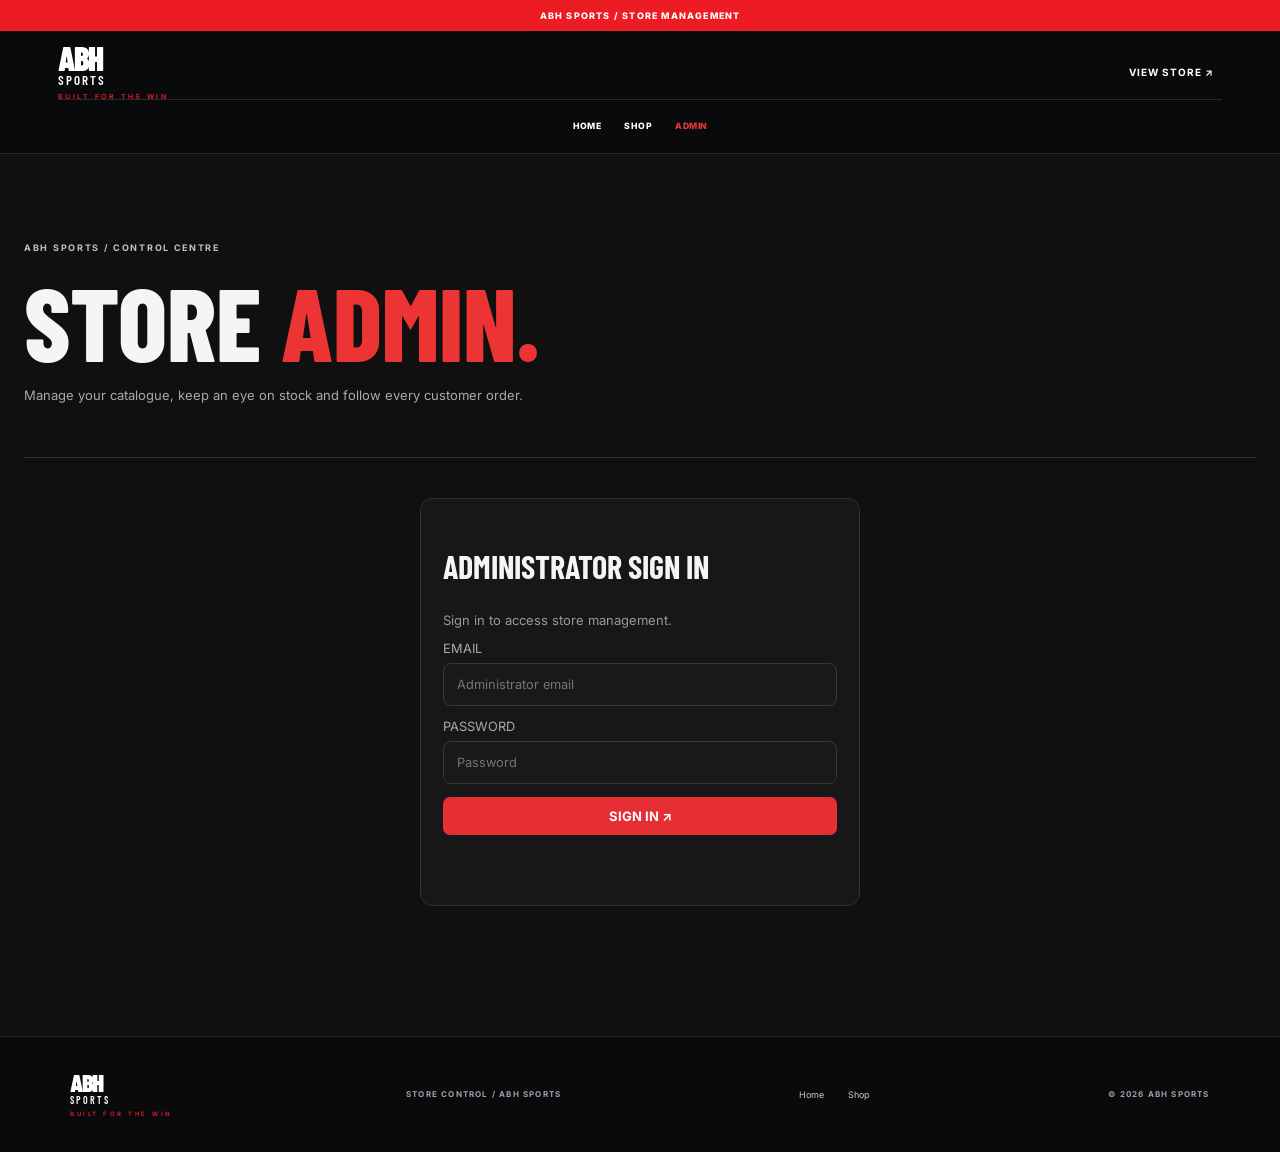
==== public/admin.html @ 56cd86d8 "Add dedicated admin dashboard and management page" ====
<!doctype html>
<html lang="en"><head><meta charset="utf-8"><meta name="viewport" content="width=device-width,initial-scale=1"><title>Store Admin — ABH SPORTS</title><link rel="preconnect" href="https://fonts.googleapis.com"><link href="https://fonts.googleapis.com/css2?family=Barlow+Condensed:wght@500;600;700;800;900&family=Inter:wght@400;500;600;700&display=swap" rel="stylesheet"><link rel="stylesheet" href="styles.css"><link rel="stylesheet" href="portal.css"></head><body class="portal-page"><div class="announcement">ABH SPORTS / STORE MANAGEMENT</div><header class="site-header"><a class="brand" href="/">ABH<span>SPORTS</span><small>BUILT FOR THE WIN</small></a><nav class="main-navigation"><a class="nav-link" href="/">HOME</a><a class="nav-link" href="/shop.html">SHOP</a><a class="nav-link active" href="/admin.html">ADMIN</a></nav><div class="header-actions"><a class="text-button" href="/shop.html">VIEW STORE ↗</a><button class="text-button" id="signOut" hidden>SIGN OUT</button></div></header><main class="portal-main"><section class="portal-intro"><p class="eyebrow">ABH SPORTS / CONTROL CENTRE</p><h1>STORE <em>ADMIN.</em></h1><p>Manage your catalogue, keep an eye on stock and follow every customer order.</p></section><section id="loginPanel" class="portal-card admin-login"><h2>ADMINISTRATOR SIGN IN</h2><p>Sign in to access store management.</p><form id="loginForm" class="admin-form"><label class="wide">EMAIL<input name="email" type="email" required autocomplete="username" placeholder="Administrator email"></label><label class="wide">PASSWORD<input name="password" type="password" required autocomplete="current-password" placeholder="Password"></label><button class="admin-action wide" type="submit">SIGN IN ↗</button></form><p id="loginMessage" class="admin-message" role="status"></p></section><section id="adminApp" hidden><div class="admin-heading"><div><p class="eyebrow">OVERVIEW / LIVE STORE DATA</p><h2>YOUR STORE AT A GLANCE</h2></div><span id="adminStatus" class="portal-footnote">Connected</span></div><div id="stats" class="admin-stats"></div><nav class="admin-tabs" aria-label="Admin sections"><button class="active" data-view="overview">OVERVIEW</button><button data-view="products">PRODUCT MANAGEMENT</button><button data-view="orders">ORDER HISTORY</button></nav><section id="overviewView" class="portal-card"><h2>STORE OVERVIEW</h2><p class="portal-footnote">Use the sections above to update products and process customer orders.</p><div class="admin-heading"><a class="portal-link" href="/shop.html">Open customer shop ↗</a><span id="overviewUpdated" class="portal-footnote"></span></div><div id="recentOrders"></div></section><section id="productsView" hidden><div class="portal-card"><div class="admin-heading"><div><p class="eyebrow">CATALOGUE / INVENTORY</p><h2>ADD A PRODUCT</h2></div></div><form id="productForm" class="admin-form"><label>PRODUCT NAME<input name="name" required></label><label>CATEGORY<select name="category"><option>Bats</option><option>Batting Gloves</option><option>Batting Pads</option><option>Guard</option><option>Wicketkeeping</option><option>Helmets</option><option>Caps</option><option>Kit Bag</option><option>Shoes</option></select></label><label>PRICE (PKR)<input name="price" type="number" min="0" step="1" required></label><label>STOCK QUANTITY<input name="stock" type="number" min="0" step="1" required></label><label>SUBCATEGORY<input name="subcategory" placeholder="Optional"></label><label>IMAGE URL<input name="image" type="url" placeholder="https://... (optional)"></label><label class="wide">DESCRIPTION<textarea name="description" rows="3"></textarea></label><label>COLOURS<input name="colours" placeholder="Black, White, Red"></label><label>SIZES / VARIATIONS<input name="sizes" placeholder="S, M, L, XL"></label><label class="wide"><span><input name="featured" type="checkbox"> Feature this product</span></label><button class="admin-action wide" type="submit">ADD PRODUCT +</button></form><p id="productMessage" class="admin-message" role="status"></p></div><div class="admin-heading"><div><p class="eyebrow">ALL ITEMS</p><h2>PRODUCT CATALOGUE</h2></div><input id="productSearch" type="search" placeholder="Search products..." aria-label="Search products"></div><div class="portal-card admin-table-wrap"><table class="admin-table"><thead><tr><th>PRODUCT</th><th>PRICE</th><th>STOCK</th><th>ACTION</th></tr></thead><tbody id="productRows"></tbody></table></div></section><section id="ordersView" hidden><div class="admin-heading"><div><p class="eyebrow">CUSTOMER ACTIVITY</p><h2>ORDER HISTORY</h2></div><input id="orderSearch" type="search" placeholder="Search order or customer..." aria-label="Search orders"></div><div class="portal-card admin-table-wrap"><table class="admin-table"><thead><tr><th>ORDER / DATE</th><th>CUSTOMER / ITEMS</th><th>TOTAL</th><th>STATUS</th><th>UPDATE</th></tr></thead><tbody id="orderRows"></tbody></table></div><p id="orderMessage" class="admin-message" role="status"></p></section><p id="globalMessage" class="admin-message" role="status"></p></section></main><footer><a class="brand footer-brand" href="/">ABH<span>SPORTS</span><small>BUILT FOR THE WIN</small></a><p>STORE CONTROL / ABH SPORTS</p><div class="footer-links"><a href="/">Home</a><a href="/shop.html">Shop</a></div><span>© 2026 ABH SPORTS</span></footer><script src="admin.js"></script></body></html>
---- public/styles.css ----
:root{--ink:#11130f;--paper:#f7f8f3;--lime:#d8f36a;--muted:#777b70;--line:#e1e4da;--white:#fff;--red:#b74435;--display:'Barlow Condensed',sans-serif;--body:'Inter',sans-serif}*{box-sizing:border-box}html{scroll-behavior:smooth}body{margin:0;background:var(--paper);color:var(--ink);font-family:var(--body);font-size:13px}button,input,select{font:inherit}button,a{-webkit-tap-highlight-color:transparent}button{cursor:pointer}a{color:inherit;text-decoration:none}.announcement{height:31px;display:flex;justify-content:center;align-items:center;gap:5px;background:var(--lime);font-size:9px;font-weight:700;letter-spacing:1.2px}.announcement strong{font-weight:900}.site-header{height:85px;padding:0 5.5%;display:flex;align-items:center;justify-content:space-between;border-bottom:1px solid var(--line);background:var(--paper)}.brand{font-family:var(--display);font-weight:900;font-size:33px;letter-spacing:-1.6px;line-height:.8;display:flex;flex-direction:column}.brand span{font-weight:600;letter-spacing:2px;font-size:13px;margin-top:4px}.brand small{font-family:var(--body);font-size:7px;font-weight:600;letter-spacing:2.5px;margin-top:8px}.site-header nav{display:flex;gap:34px;margin-left:8%;font-size:10px;letter-spacing:1.1px;font-weight:700}.site-header nav a:hover,.text-button:hover{opacity:.55}.header-actions{display:flex;align-items:center;gap:22px}.text-button{border:0;background:none;font-size:10px;font-weight:700;letter-spacing:1px;padding:8px}.cart-button{background:var(--ink);color:white;border:0;padding:12px 15px;font-size:10px;font-weight:700;letter-spacing:1px}.cart-button span{color:var(--lime);margin-left:9px}.menu-button{display:none;border:0;background:none;font-size:20px}.hero{display:grid;grid-template-columns:1.03fr .97fr;min-height:555px;padding:0 5.5%;border-bottom:1px solid var(--line)}.hero-copy{padding:75px 4vw 26px 0;display:flex;align-items:flex-start;flex-direction:column}.eyebrow{font-size:9px;font-weight:700;letter-spacing:1.7px;margin:0 0 20px;color:#555a4e}.live-dot{display:inline-block;width:7px;height:7px;border-radius:50%;background:#8caf21;margin-right:7px}.hero h1,.section-heading h2,.manifesto h2{font-family:var(--display);font-size:clamp(68px,8vw,122px);font-weight:900;line-height:.78;letter-spacing:-2px;margin:0;text-transform:uppercase}.hero h1 em,.section-heading h2 em,.manifesto h2 em{font-style:normal;color:#7f9c31}.hero-text{max-width:350px;line-height:1.9;color:#666b60;margin:28px 0 25px;font-size:12px}.primary-button{border:0;background:var(--ink);color:white;min-height:48px;padding:0 19px;display:inline-flex;align-items:center;justify-content:space-between;gap:25px;font-size:10px;letter-spacing:1px;font-weight:700;transition:background .2s,color .2s}.primary-button span{font-size:17px;color:var(--lime)}.primary-button:hover{background:var(--lime);color:var(--ink)}.primary-button:hover span{color:var(--ink)}.hero-foot{display:flex;justify-content:space-between;width:100%;margin-top:auto;padding-top:30px;font-size:8px;font-weight:700;letter-spacing:1.4px;color:#777b70}.hero-art{position:relative;overflow:hidden;background:#e8eddb;min-height:490px;margin:25px 0 25px 4%;display:flex;align-items:center;justify-content:center;background-image:linear-gradient(135deg,transparent 49.7%,rgba(40,50,30,.06) 50%,transparent 50.3%),linear-gradient(45deg,transparent 49.7%,rgba(40,50,30,.04) 50%,transparent 50.3%);background-size:50px 50px}.sun{position:absolute;width:310px;height:310px;border-radius:50%;background:var(--lime);right:7%;top:8%;opacity:.8}.bat-shape{position:absolute;z-index:2;width:104px;height:370px;left:39%;top:13%;border-radius:44% 44% 14% 14% / 14% 14% 8% 8%;background:linear-gradient(90deg,#a66b3e,#dca66c 32%,#edc18d 52%,#a56b3b);transform:rotate(22deg);box-shadow:15px 20px 30px #39402a22;border:5px solid #c58b53}.bat-shape:before{content:'';position:absolute;top:-74px;left:32px;width:34px;height:100px;background:repeating-linear-gradient(0deg,#222 0 5px,#555 5px 7px);border-radius:8px}.bat-grip{position:absolute;inset:10px;border:1px solid #80532f66;border-radius:50%}.ball-shape{position:absolute;z-index:3;width:108px;height:108px;border-radius:50%;right:14%;bottom:18%;background:radial-gradient(circle at 32% 27%,#e66d5e,#b62f26 70%);box-shadow:12px 17px 23px #2222}.ball-shape span{position:absolute;width:125px;height:35px;border-top:3px dashed #f3c4b5;transform:rotate(-44deg);left:-8px;top:38px;border-radius:50%}.art-tag{position:absolute;left:8%;top:9%;font-family:var(--display);font-size:35px;font-weight:900;line-height:.8;z-index:4}.art-tag span{font:9px var(--body);letter-spacing:1px}.art-bottom{position:absolute;bottom:20px;left:23px;font-size:8px;font-weight:700;letter-spacing:2px}.ticker{overflow:hidden;background:var(--ink);color:white;padding:14px 0;white-space:nowrap;font-family:var(--display);font-size:19px;font-weight:800;letter-spacing:1.5px}.ticker div{display:flex;justify-content:space-around;gap:45px}.ticker b{color:var(--lime)}.shop-section{padding:88px 5.5% 100px}.section-heading{display:flex;align-items:flex-end;justify-content:space-between;margin-bottom:43px}.section-heading h2,.manifesto h2{font-size:clamp(48px,6vw,78px);line-height:.85}.section-heading .eyebrow{margin-bottom:15px}.section-note{color:var(--muted);font-size:11px;line-height:1.8;margin:0 0 3px}.shop-tools{border-top:1px solid var(--line);border-bottom:1px solid var(--line);padding:20px 0 18px}.category-tabs{display:flex;flex-wrap:wrap;gap:7px;margin-bottom:18px}.category-tabs button{border:1px solid #daddd2;background:transparent;padding:11px 14px;font-family:var(--display);font-weight:800;font-size:15px;letter-spacing:.4px;transition:all .2s}.category-tabs button:hover{border-color:var(--ink)}.category-tabs button.active{background:var(--ink);border-color:var(--ink);color:var(--lime)}.filters{display:flex;justify-content:space-between;gap:20px;align-items:center}.search-box{height:39px;border:1px solid var(--line);background:#fffefa;display:flex;align-items:center;padding:0 12px;gap:8px;flex:1;max-width:350px}.search-box span{font-size:22px}.search-box input{border:0;outline:0;background:none;width:100%;font-size:11px}.filter-label{font-size:9px;letter-spacing:1px;font-weight:700;display:flex;align-items:center;gap:10px}.filter-label select{border:1px solid var(--line);padding:10px;background:white;font-size:10px;letter-spacing:0}.price-filter{margin-top:18px;display:flex;align-items:center;gap:22px;max-width:470px}.price-filter label{font-size:9px;letter-spacing:1px;font-weight:700;white-space:nowrap}.price-filter label strong{margin-left:8px;color:#617a1f}.price-filter input{width:100%;accent-color:#829f32}.result-line{display:flex;justify-content:space-between;margin:22px 0 17px;font-size:9px;letter-spacing:1.1px;color:var(--muted);font-weight:600}.product-grid{display:grid;grid-template-columns:repeat(4,minmax(0,1fr));gap:30px 14px}.product-card{min-width:0;animation:fadeIn .32s ease both}.product-visual{height:245px;position:relative;background:#e9ebdf;overflow:hidden;display:flex;align-items:center;justify-content:center}.product-visual:after{content:'';position:absolute;inset:0;background:linear-gradient(140deg,transparent 50%,#fff4 50.3%,transparent 51%);pointer-events:none}.product-symbol{font-size:80px;filter:drop-shadow(8px 12px 5px #2222);z-index:1;transition:transform .3s}.product-card:hover .product-symbol{transform:scale(1.1) rotate(-5deg)}.product-index{position:absolute;top:13px;left:13px;font-size:8px;letter-spacing:1px;font-weight:700;z-index:2}.stock-pill{position:absolute;top:11px;right:11px;background:#fffefa;padding:6px 7px;font-size:8px;font-weight:700;z-index:2}.stock-pill.low{color:var(--red)}.product-info{padding:14px 1px 0}.product-meta{display:flex;justify-content:space-between;gap:6px;color:var(--muted);font-size:8px;font-weight:700;letter-spacing:1px;text-transform:uppercase}.product-info h3{font-size:12px;line-height:1.45;margin:9px 0 7px;font-weight:600;min-height:35px}.product-bottom{display:flex;justify-content:space-between;align-items:center}.product-price{font-size:12px;font-weight:700}.add-button{width:32px;height:32px;background:var(--ink);color:var(--lime);border:0;font-size:20px;transition:background .2s}.add-button:hover{background:#637c25}.add-button:disabled{background:#c7c9c0;color:#777;cursor:not-allowed}.empty-state{grid-column:1/-1;padding:70px 10px;text-align:center;color:var(--muted)}.manifesto{background:var(--lime);padding:75px 8%;display:grid;grid-template-columns:.6fr 2fr;gap:50px;align-items:center}.manifesto-mark{font-family:var(--display);font-size:clamp(60px,9vw,120px);font-weight:900;line-height:.7;letter-spacing:-5px}.manifesto-mark span{font-size:48px;letter-spacing:0}.manifesto h2{font-size:clamp(45px,6vw,74px)}.manifesto h2 em{color:#5d7121}.manifesto p:not(.eyebrow){max-width:540px;line-height:1.9;font-size:12px;margin-bottom:0;color:#3e472b}footer{padding:35px 5.5%;display:flex;align-items:center;justify-content:space-between;gap:20px}footer p,footer>span{font-size:8px;letter-spacing:1.2px;font-weight:700;color:var(--muted)}.footer-brand{font-size:25px}.footer-brand span{font-size:10px}.footer-brand small{font-size:6px}.overlay,.modal-backdrop{position:fixed;inset:0;background:#11130f80;z-index:20;opacity:0;visibility:hidden;transition:opacity .25s,visibility .25s}.overlay.open,.modal-backdrop.open{opacity:1;visibility:visible}.drawer{position:fixed;z-index:21;right:0;top:0;height:100%;width:min(460px,100%);background:var(--paper);padding:28px;display:flex;flex-direction:column;transform:translateX(105%);transition:transform .3s ease}.drawer.open{transform:translateX(0)}.drawer-head,.modal-head{display:flex;align-items:flex-start;justify-content:space-between;border-bottom:1px solid var(--line);padding-bottom:20px}.drawer-head .eyebrow,.modal-head .eyebrow{margin-bottom:8px}.drawer h2,.modal h2{font-family:var(--display);font-size:34px;line-height:1;margin:0;font-weight:900}.drawer h2 span{font-size:15px;color:var(--muted)}.close-button{background:none;border:0;font-size:29px;line-height:1;padding:0 4px}.cart-items{flex:1;overflow:auto}.cart-row{display:grid;grid-template-columns:62px 1fr auto;gap:12px;padding:17px 0;border-bottom:1px solid var(--line);align-items:center}.cart-icon{height:62px;background:#e8eddb;display:grid;place-items:center;font-size:30px}.cart-row h3{font-size:11px;margin:0 0 6px}.cart-row p{font-size:10px;color:var(--muted);margin:0}.qty-controls{display:flex;align-items:center;gap:10px;margin-top:9px}.qty-controls button{border:1px solid var(--line);background:white;width:22px;height:22px}.cart-row .remove{border:0;background:none;color:var(--muted);font-size:10px;text-decoration:underline}.cart-footer{border-top:1px solid var(--line);padding-top:18px}.subtotal,.checkout-total{display:flex;justify-content:space-between;align-items:center;font-size:10px;font-weight:700;letter-spacing:1px}.subtotal strong,.checkout-total strong{font-size:17px;letter-spacing:0}.cart-footer p{font-size:10px;color:var(--muted);line-height:1.7}.full{width:100%;margin-top:13px}.modal-backdrop{z-index:30;display:flex;align-items:center;justify-content:center;padding:20px;overflow:auto}.modal{width:min(600px,100%);max-height:calc(100vh - 40px);overflow:auto;background:var(--paper);padding:28px}.checkout-modal{width:min(640px,100%)}.modal-head{margin-bottom:22px}.form-grid{display:grid;grid-template-columns:1fr 1fr;gap:15px}.modal form>label,.form-grid label{display:flex;flex-direction:column;gap:7px;font-size:9px;letter-spacing:1px;font-weight:700}.form-grid .wide{grid-column:1/-1}.modal input:not([type=checkbox]):not([type=radio]),.modal select{width:100%;min-width:0;border:1px solid var(--line);background:#fffefa;padding:12px;font-size:11px;outline-color:#8ba63e;letter-spacing:0}.check-label{display:flex;align-items:center;gap:8px;margin:18px 0;font-size:10px!important;letter-spacing:0!important;font-weight:400!important}.check-label input{accent-color:var(--ink)}.payment-title{font-size:9px;font-weight:700;letter-spacing:1px;border-top:1px solid var(--line);padding-top:18px;margin-bottom:12px}.payment-option{display:flex!important;flex-direction:row!important;align-items:center;gap:11px;border:1px solid var(--line);padding:12px;margin-bottom:8px;letter-spacing:0!important}.payment-option input{accent-color:var(--ink)}.payment-option span{display:flex;flex-direction:column;gap:4px}.payment-option strong{font-size:11px}.payment-option small{font-size:9px;color:var(--muted);font-weight:400}.checkout-total{border-top:1px solid var(--line);padding-top:17px;margin-top:18px}.form-message{font-size:11px;line-height:1.6;color:#5e7821}.form-message.error{color:var(--red)}.muted-copy{color:var(--muted);font-size:11px;line-height:1.7;margin-bottom:20px}.admin-modal{width:min(900px,100%)}#adminLoginForm{max-width:430px;display:grid;gap:15px}.admin-topline{display:flex;justify-content:space-between;align-items:center;font-size:9px;letter-spacing:1px;font-weight:700;margin:8px 0 16px}.stats-grid{display:grid;grid-template-columns:repeat(4,1fr);gap:10px;margin-bottom:22px}.stat-card{padding:16px;background:#e9eddf}.stat-card span{display:block;font-size:8px;letter-spacing:1px;color:var(--muted);margin-bottom:8px}.stat-card strong{font-family:var(--display);font-size:29px}.admin-tabs{display:flex;gap:5px;border-bottom:1px solid var(--line);margin-bottom:15px}.admin-tabs button{padding:12px 14px;border:0;background:none;font-size:9px;font-weight:700;letter-spacing:.7px}.admin-tabs button.active{background:var(--ink);color:var(--lime)}.add-product-form{display:grid;grid-template-columns:2fr 1fr 1fr 1fr auto;gap:7px;margin-bottom:16px}.add-product-form .primary-button{min-height:38px;padding:0 12px}.table-wrap{overflow:auto;max-height:350px}table{width:100%;border-collapse:collapse;font-size:10px;text-align:left}th{font-size:8px;color:var(--muted);letter-spacing:1px}td,th{padding:12px 9px;border-bottom:1px solid var(--line);white-space:nowrap}td input{max-width:90px!important;padding:7px!important}td button{border:1px solid var(--line);background:white;padding:7px;font-size:9px}td button:hover{background:var(--lime)}td select{padding:7px!important}.toast{position:fixed;bottom:20px;left:50%;transform:translate(-50%,20px);background:var(--ink);color:white;padding:13px 18px;font-size:11px;z-index:50;opacity:0;pointer-events:none;transition:all .25s}.toast.show{opacity:1;transform:translate(-50%,0)}@keyframes fadeIn{from{opacity:0;transform:translateY(7px)}to{opacity:1;transform:translateY(0)}}
@media(max-width:900px){.site-header nav{gap:15px;margin-left:0}.hero{min-height:490px}.hero-copy{padding-top:65px}.hero-art{min-height:420px}.product-grid{grid-template-columns:repeat(3,minmax(0,1fr))}.product-visual{height:220px}.add-product-form{grid-template-columns:1fr 1fr}.add-product-form .primary-button{min-height:40px}.stats-grid{grid-template-columns:repeat(2,1fr)}}@media(max-width:640px){.announcement{font-size:8px}.site-header{height:72px;padding:0 5%}.brand{font-size:28px}.brand span{font-size:11px}.brand small{font-size:6px}.site-header nav{display:none;position:absolute;top:103px;left:0;right:0;background:var(--paper);z-index:10;padding:20px 5%;flex-direction:column;gap:18px;border-bottom:1px solid var(--line)}.site-header nav.open{display:flex}.header-actions{gap:8px}.text-button{font-size:9px;padding:7px}.cart-button{padding:10px}.menu-button{display:block}.hero{grid-template-columns:1fr;padding:0 5%;}.hero-copy{padding:56px 0 20px;min-height:400px}.hero h1{font-size:clamp(76px,18vw,110px)}.hero-art{min-height:350px;margin:10px 0 25px}.bat-shape{transform:rotate(22deg) scale(.83)}.sun{width:250px;height:250px}.ball-shape{width:80px;height:80px}.ball-shape span{width:100px;top:27px}.shop-section{padding:58px 5% 65px}.section-heading{align-items:flex-start;gap:15px;flex-direction:column;margin-bottom:30px}.section-heading h2{font-size:61px}.section-note br{display:none}.category-tabs{gap:5px}.category-tabs button{font-size:13px;padding:10px 11px}.filters{align-items:stretch;flex-direction:column;gap:12px}.search-box{max-width:none}.filter-label{justify-content:space-between}.filter-label select{flex:1;max-width:230px}.price-filter{gap:12px}.product-grid{grid-template-columns:repeat(2,minmax(0,1fr));gap:23px 10px}.product-visual{height:clamp(155px,48vw,230px)}.product-symbol{font-size:65px}.product-info h3{font-size:11px}.manifesto{padding:50px 6%;grid-template-columns:1fr;gap:25px}.manifesto-mark{font-size:75px}.manifesto h2{font-size:clamp(42px,10vw,62px)}footer{flex-wrap:wrap;padding:28px 5%;}footer p{order:3;width:100%;margin:0}.modal-backdrop{padding:10px}.modal{padding:20px;max-height:calc(100vh - 20px)}.form-grid{gap:12px}.form-grid label{font-size:8px}.stats-grid{gap:6px}.stat-card{padding:12px}.stat-card strong{font-size:24px}.add-product-form{grid-template-columns:1fr 1fr}.drawer{padding:22px}.ticker div{justify-content:flex-start;gap:22px}.ticker{font-size:16px}}@media(prefers-reduced-motion:reduce){*{scroll-behavior:auto!important;animation:none!important;transition:none!important}}


/* ABH SPORTS — BLACK / RED PERFORMANCE THEME */
:root{--ink:#090a0c;--paper:#101114;--lime:#ed1c24;--muted:#a0a2a8;--line:#2a2c31;--white:#f7f7f8;--red:#ff343b;--display:'Barlow Condensed',sans-serif;--body:'Inter',sans-serif;color-scheme:dark}
body{background:var(--paper);color:#f7f7f8;selection-background-color:var(--lime)}
::selection{background:var(--lime);color:#fff}
.announcement{background:var(--lime);color:#fff;font-weight:800}
.site-header{background:#090a0c;border-color:#292a2e;color:#fff}
.brand{color:#fff}.brand span{color:#fff}.brand small{color:#ed1c24}
.site-header nav a{transition:color .2s,transform .2s}.site-header nav a:hover{opacity:1;color:var(--lime);transform:translateY(-2px)}
.text-button{color:#fff}.text-button:hover{color:var(--lime);opacity:1}
.cart-button,.primary-button{background:var(--lime);color:#fff;transition:transform .22s ease,background .22s ease,box-shadow .22s ease}
.cart-button span,.primary-button span{color:#fff}
.cart-button:hover,.primary-button:hover{background:#ff343b;color:#fff;transform:translateY(-2px);box-shadow:0 8px 24px #ed1c2438}
.hero{background:#101114;border-color:#292a2e}
.eyebrow{color:#c1c2c6}.live-dot{background:var(--lime);box-shadow:0 0 0 4px #ed1c2425;animation:livePulse 1.8s infinite}
.hero h1 em,.section-heading h2 em,.manifesto h2 em{color:var(--lime)}
.hero-text,.section-note{color:#a0a2a8}
.hero-foot{color:#a0a2a8}
.hero-art{background-color:#1a1b20;background-image:linear-gradient(135deg,transparent 49.7%,#ffffff0b 50%,transparent 50.3%),linear-gradient(45deg,transparent 49.7%,#ffffff08 50%,transparent 50.3%);background-size:50px 50px}
.sun{background:var(--lime);opacity:.95;box-shadow:0 0 90px #ed1c2430}
.art-tag{color:#fff}.art-tag span{color:var(--lime)}.art-bottom{color:#fff}
.ticker{background:var(--lime);color:#fff}.ticker b{color:#090a0c}
.shop-section{background:#101114}.shop-tools{border-color:#303137}.category-tabs{gap:8px}
.category-tabs button{position:relative;isolation:isolate;overflow:hidden;background:#17181c;border:1px solid #36383e;color:#e7e7e9;transition:color .22s ease,border-color .22s ease,transform .22s ease,background .22s ease;letter-spacing:.8px}
.category-tabs button:before{content:'';position:absolute;z-index:-1;inset:0;background:var(--lime);transform:translateX(-102%) skewX(-14deg);transform-origin:left;transition:transform .28s cubic-bezier(.2,.8,.2,1)}
.category-tabs button:hover{border-color:var(--lime);color:#fff;transform:translateY(-2px)}
.category-tabs button:hover:before{transform:translateX(-65%) skewX(-14deg)}
.category-tabs button.active{background:var(--lime);border-color:var(--lime);color:#fff;box-shadow:0 5px 18px #ed1c2435}
.category-tabs button.active:before{transform:translateX(0) skewX(-14deg)}
.search-box{background:#17181c;border-color:#36383e}.search-box input{color:#fff}.search-box input::placeholder{color:#85878e}
.filter-label select{background:#17181c;color:#fff;border-color:#36383e}.price-filter label strong{color:var(--lime)}.price-filter input{accent-color:var(--lime)}
.result-line{color:#a0a2a8}.product-grid{perspective:1000px}.product-card{background:transparent;transform-origin:50% 20%}.product-visual{background:#1a1b20;border:1px solid #292b31;transition:border-color .25s,transform .25s,box-shadow .25s}.product-card:hover .product-visual{border-color:#ed1c24;transform:translateY(-4px);box-shadow:0 12px 30px #0005}.product-visual:after{background:linear-gradient(140deg,transparent 50%,#ffffff0c 50.3%,transparent 51%)}.product-index{color:#d1d2d5}.stock-pill{background:#28292e;color:#fff}.stock-pill.low{color:#ff555b}.product-meta{color:#a0a2a8}.product-info h3{color:#f7f7f8}.product-price{color:#fff}.add-button{background:var(--lime);color:#fff;transition:transform .2s,background .2s,box-shadow .2s}.add-button:hover{background:#ff343b;transform:scale(1.08);box-shadow:0 5px 15px #ed1c2438}.add-button:disabled{background:#33343a;color:#777}
.manifesto{background:var(--lime);color:#fff}.manifesto h2 em{color:#090a0c}.manifesto p:not(.eyebrow){color:#fff}.manifesto .eyebrow{color:#fff}.manifesto-mark{color:#fff}
footer{background:#090a0c;border-top:1px solid #292a2e}footer p,footer>span{color:#a0a2a8}
.overlay,.modal-backdrop{background:#000b}.drawer,.modal{background:#111216;color:#f7f7f8;border:1px solid #2d2f35}.drawer-head,.modal-head{border-color:#303137}.drawer h2,.modal h2{color:#fff}.drawer h2 span{color:var(--lime)}
.cart-row{border-color:#303137}.cart-icon{background:#222329}.cart-row h3{color:#fff}.cart-row p,.cart-footer p{color:#a0a2a8}.remove{color:#ff555b}.qty-controls button{background:#24252b;border-color:#393b42;color:#fff}
.subtotal,.checkout-total{border-color:#303137}.subtotal strong,.checkout-total strong{color:#fff}
.modal label{color:#d2d3d7}.modal input:not([type=checkbox]):not([type=radio]),.modal select,.add-product-form input,.add-product-form select,td input,td select{background:#1a1b20!important;color:#fff!important;border-color:#3a3c43!important}.modal input::placeholder,.add-product-form input::placeholder{color:#777982}
.check-label,.payment-option{background:#1a1b20;border-color:#303137;color:#fff}.payment-option small{color:#a0a2a8}.payment-option:has(input:checked){border-color:var(--lime)}.payment-title{color:var(--lime)}
.form-message{color:#ff656a}.muted-copy{color:#a0a2a8}.admin-tabs{border-color:#303137}.admin-tabs button{color:#d8d9dc}.admin-tabs button.active{background:var(--lime);color:#fff}.stat-card{background:#1b1c21;border:1px solid #303137}.stat-card span{color:#a0a2a8}.stat-card strong{color:#fff}table{color:#eee}th{color:#a0a2a8}td,th{border-color:#303137}td button{background:#202127;color:#fff;border-color:#393b42}td button:hover{background:var(--lime);color:#fff} .toast{background:var(--lime);color:#fff}
.empty-state{color:#a0a2a8}.empty-state h3{color:#fff}
/* Quick, energetic tab-switch motion; cards enter in a short staggered wave. */
.product-grid.tab-switching .product-card{animation:sportSlide .42s cubic-bezier(.2,.75,.25,1) both}
.product-grid.tab-switching .product-card:nth-child(4n+2){animation-delay:.035s}.product-grid.tab-switching .product-card:nth-child(4n+3){animation-delay:.07s}.product-grid.tab-switching .product-card:nth-child(4n+4){animation-delay:.105s}
@keyframes sportSlide{0%{opacity:0;transform:translateY(16px) translateX(7px) scale(.985);filter:blur(2px)}65%{opacity:1;filter:blur(0)}100%{opacity:1;transform:translateY(0) translateX(0) scale(1)}}
@keyframes livePulse{0%,100%{box-shadow:0 0 0 4px #ed1c2425}50%{box-shadow:0 0 0 7px #ed1c2410}}
@media(max-width:640px){.site-header nav{background:#090a0c;border-color:#292a2e}.hero{background:#101114}.category-tabs button{padding:10px 11px}.manifesto{background:var(--lime)}}
@media(prefers-reduced-motion:reduce){.live-dot{animation:none}.product-grid.tab-switching .product-card{animation:none}}

/* Complete storefront experience: product discovery, saved items, detail pages and order tracking */
.product-photo{width:100%;height:100%;object-fit:cover;display:block;transition:transform .45s cubic-bezier(.2,.8,.2,1)}.product-card:hover .product-photo{transform:scale(1.045)}.product-visual{cursor:pointer}.product-visual .product-index{z-index:2}.heart-button{position:absolute;top:44px;right:10px;z-index:4;width:34px;height:34px;border:1px solid #ffffff30;border-radius:50%;background:#101114d9;color:#fff;font-size:20px;line-height:1;transition:background .2s,transform .2s}.heart-button:hover,.heart-button.saved{background:var(--lime);color:#fff;transform:scale(1.07)}.featured-pill{position:absolute;left:12px;bottom:12px;background:var(--lime);color:#fff;font-size:8px;font-weight:900;letter-spacing:1px;padding:7px 9px;z-index:3}.quick-view{position:absolute;bottom:12px;right:12px;z-index:3;border:1px solid #ffffff50;background:#090a0ce8;color:#fff;padding:9px 10px;font-size:8px;font-weight:800;letter-spacing:.8px;transform:translateY(7px);opacity:0;transition:all .22s}.product-card:hover .quick-view,.product-card:focus-within .quick-view{opacity:1;transform:translateY(0)}.product-title-button{border:0;padding:0;background:none;color:inherit;text-align:left;font:inherit;font-weight:700;cursor:pointer}.product-title-button:hover{color:var(--lime)}.product-description{font-size:10px;line-height:1.55;color:#989aa1;margin:0 0 10px;min-height:30px;display:-webkit-box;-webkit-line-clamp:2;-webkit-box-orient:vertical;overflow:hidden}.product-info h3{min-height:18px}.wishlist-header span{color:var(--lime);margin-left:5px}.outline-button{display:inline-flex;align-items:center;justify-content:center;border:1px solid #55565c;background:transparent;color:#fff;padding:12px 16px;font-size:9px;font-weight:800;letter-spacing:1px;cursor:pointer}.outline-button:hover{border-color:var(--lime);color:var(--lime)}.full{width:100%}.service-strip{display:grid;grid-template-columns:repeat(4,1fr);border-top:1px solid #292a2e;border-bottom:1px solid #292a2e;background:#0b0c0e;padding:24px 5.5%;gap:20px}.service-strip article{display:flex;align-items:flex-start;gap:13px}.service-strip article>span{font-family:var(--display);font-size:28px;font-weight:900;color:var(--lime)}.service-strip strong{font-size:9px;letter-spacing:1px}.service-strip p{font-size:10px;line-height:1.6;color:#999ba2;margin:7px 0 0}.newsletter{padding:58px 5.5%;display:flex;align-items:center;justify-content:space-between;gap:35px;background:#17181c;border-bottom:1px solid #2a2c31}.newsletter h2{font:900 clamp(35px,5vw,58px)/.95 var(--display);margin:0}.newsletter h2 em{font-style:normal;color:var(--lime)}.newsletter>div>p:last-child{font-size:11px;color:#a0a2a8}.newsletter form{width:min(450px,100%)}.newsletter .search-box{max-width:none;width:100%;height:auto;min-height:48px;padding:5px 5px 5px 14px}.newsletter .search-box input{color:#fff;min-width:0}.newsletter .primary-button{min-height:40px;padding:0 12px;white-space:nowrap}.newsletter small{display:block;color:#777982;font-size:9px;margin-top:9px}.footer-links{display:flex;gap:14px;flex-wrap:wrap}.footer-links a,.footer-links button{font-size:9px;color:#c6c7cb;background:none;border:0;padding:5px;cursor:pointer}.footer-links a:hover,.footer-links button:hover{color:var(--lime)}.product-modal{width:min(920px,100%)}.product-detail-body{display:grid;grid-template-columns:1fr 1fr;gap:28px;padding-top:22px}.detail-image{background:#1b1c21;min-height:360px;display:flex;align-items:center;justify-content:center;border:1px solid #303137}.detail-image img{width:100%;height:100%;max-height:440px;object-fit:cover}.detail-copy{display:flex;flex-direction:column;align-items:stretch}.detail-breadcrumb{font-size:9px;text-transform:uppercase;letter-spacing:1.4px;color:#a0a2a8}.detail-price{font-size:24px;font-weight:800;margin:14px 0 8px}.detail-stock{color:#b9e66a;font-size:10px;font-weight:700}.detail-stock.out{color:#ff555b}.detail-copy>p{font-size:11px;line-height:1.8;color:#a0a2a8}.variant-label{font-size:9px!important;font-weight:800;letter-spacing:1px;margin-top:13px;display:flex;flex-direction:column;gap:7px}.variant-label select{width:100%;padding:11px;background:#1a1b20;color:#fff;border:1px solid #3a3c43}.detail-quantity{display:flex;align-items:center;justify-content:space-between;margin:16px 0;font-size:9px;letter-spacing:1px;font-weight:800}.detail-perks{list-style:none;padding:0;margin:18px 0 0;color:#999ba2;font-size:9px;line-height:2}.detail-perks li::first-letter{color:var(--lime)}.product-detail-body .primary-button{margin-top:4px}.product-detail-body .outline-button{margin-top:8px}.track-modal{width:min(520px,100%)}.track-modal form{display:grid;gap:14px}.track-modal form label{display:flex;flex-direction:column;gap:7px;font-size:9px;letter-spacing:1px;font-weight:800}.track-modal form input{background:#1a1b20;color:#fff;border:1px solid #3a3c43;padding:12px}.track-result{font-size:11px;line-height:1.7;margin-top:12px}.track-result.error{color:#ff656a}.tracking-card{border:1px solid #34363d;background:#1a1b20;padding:15px;margin-top:12px}.tracking-card strong{font-size:14px}.status-tag{float:right;background:var(--lime);color:#fff;padding:5px 8px;font-size:9px;font-weight:800}.cart-thumb{width:65px;height:75px;object-fit:cover;background:#222329}.cart-line-copy{flex:1;min-width:0}.cart-row{align-items:center}.cart-row h3{font-size:11px}.shipping-note{padding:12px;background:#1a1b20;border-left:3px solid var(--lime);color:#c3c4c9;font-size:10px;line-height:1.5;margin:12px 0}.add-product-form{grid-template-columns:repeat(3,minmax(0,1fr))}.add-product-form input{min-width:0}.table-wrap td:first-child input[type=text],.table-wrap td:first-child input[type=url]{width:180px;max-width:100%;margin:3px 0}.modal-open{overflow:hidden}.product-grid.tab-switching .product-card{animation:sportSlide .44s cubic-bezier(.2,.75,.25,1) both;animation-delay:calc(var(--card-index,0) * 18ms)}
@media(max-width:900px){.service-strip{grid-template-columns:repeat(2,1fr)}.product-detail-body{gap:18px}.detail-image{min-height:300px}.quick-view{opacity:1;transform:none}.newsletter{align-items:flex-start;flex-direction:column}.newsletter form{width:100%}.footer-links{order:4;width:100%}}
@media(max-width:640px){.service-strip{grid-template-columns:1fr 1fr;padding:22px 5%;gap:20px 12px}.service-strip article{gap:8px}.service-strip article>span{font-size:23px}.service-strip strong{font-size:8px}.service-strip p{font-size:9px}.newsletter{padding:42px 5%;gap:18px}.newsletter .search-box{flex-direction:column;align-items:stretch;padding:9px}.newsletter .primary-button{width:100%;justify-content:center}.product-detail-body{grid-template-columns:1fr;gap:18px}.detail-image{min-height:230px;max-height:300px}.detail-image img{max-height:300px}.product-modal{max-height:calc(100vh - 16px);overflow-y:auto}.product-detail-body .detail-copy{padding-bottom:8px}.add-product-form{grid-template-columns:1fr 1fr}.footer-links{gap:8px}.quick-view{font-size:7px;padding:7px}.heart-button{top:40px;width:30px;height:30px}.product-description{font-size:9px}.wishlist-header{display:none}}


/* Miandad-inspired cricket storefront landing-page composition, with ABH branding and black/red palette */
.hero-slider{display:block;position:relative;min-height:610px;padding:0 5.5%;background:#101114;overflow:hidden;border-bottom:1px solid #292a2f}
.hero-slide{display:none;grid-template-columns:1fr 1fr;gap:4%;min-height:565px;animation:heroReveal .55s cubic-bezier(.2,.75,.25,1) both}
.hero-slide.active{display:grid}
.hero-copy{padding:82px 2vw 28px 0;min-height:535px}
.hero h1 em,.section-heading h2 em,.manifesto h2 em{color:#ed1c24}
.hero-text{color:#b5b6bc;max-width:390px}
.hero-foot{color:#8c8e95}
.hero-art{background:#1a1b20;min-height:480px;margin:30px 0 48px 0;border:1px solid #2d2f35;background-image:linear-gradient(135deg,transparent 49.7%,#ffffff09 50%,transparent 50.3%),linear-gradient(45deg,transparent 49.7%,#ffffff06 50%,transparent 50.3%);background-size:54px 54px}
.hero-art-one .sun{background:#ed1c24;opacity:.92}.hero-art-one .ball-shape{background:radial-gradient(circle at 32% 27%,#ff676b,#ad0f17 70%)}
.hero-stamp{position:absolute;right:7%;top:12%;z-index:4;font:900 30px/.82 var(--display);letter-spacing:-.5px;text-align:right;transform:rotate(8deg);color:#fff}.hero-stamp span{display:block;color:#ed1c24;font-size:45px;margin-top:7px}
.hero-art-two{background:radial-gradient(circle at 70% 45%,#292b31 0,#15161a 56%,#101114 100%)}.hero-panel-label{position:absolute;left:7%;top:8%;font:900 43px/.82 var(--display);color:#fff;letter-spacing:-1px}.gear-disc{position:absolute;display:grid;place-items:center;border-radius:50%;background:#ed1c24;box-shadow:0 20px 50px #0008;font-size:76px}.gear-disc-a{width:190px;height:190px;left:12%;top:30%;transform:rotate(-14deg)}.gear-disc-b{width:150px;height:150px;right:12%;top:22%;background:#f7f7f8;transform:rotate(10deg)}.gear-disc-c{width:125px;height:125px;right:23%;bottom:11%;background:#292b31;border:2px solid #ed1c24;transform:rotate(-8deg)}.hero-art-caption{position:absolute;left:7%;bottom:6%;font-size:9px;font-weight:800;letter-spacing:1.8px;color:#c4c5ca}.hero-art-three{background:linear-gradient(145deg,#ed1c24 0%,#970b12 48%,#15161a 48.2%,#101114 100%)}.offer-circle{position:absolute;width:300px;height:300px;border:1px solid #ffffff75;border-radius:50%;left:50%;top:46%;transform:translate(-50%,-50%);display:flex;align-items:center;justify-content:center;flex-direction:column;text-align:center;color:#fff;box-shadow:0 0 0 24px #ffffff08,0 0 0 48px #ffffff05}.offer-circle span{font:900 23px var(--display);letter-spacing:3px}.offer-circle strong{font:900 52px/.78 var(--display);margin:12px 0}.offer-circle small{font-size:8px;letter-spacing:2px}.offer-slash{position:absolute;width:120%;height:24px;background:#fff;opacity:.09;transform:rotate(-36deg);top:48%}.hero-controls{position:absolute;bottom:24px;right:5.5%;display:flex;align-items:center;gap:16px;z-index:5}.hero-controls>button{width:38px;height:38px;border:1px solid #4a4b50;background:#17181c;color:#fff;font-size:17px;transition:background .2s,border-color .2s}.hero-controls>button:hover{background:#ed1c24;border-color:#ed1c24}.hero-dots{display:flex;gap:6px}.hero-dots button{width:20px;height:4px;border:0;padding:0;background:#4b4d53;transition:width .25s,background .25s}.hero-dots button.active{width:36px;background:#ed1c24}
.service-strip{background:#0a0b0d;border-top:1px solid #292a2f;border-bottom:1px solid #292a2f}.service-strip article>span{color:#ed1c24}
.popular-section,.arrival-section{padding:76px 5.5%;background:#101114}.section-heading{margin-bottom:28px}.section-heading h2{color:#fff}.section-heading .eyebrow{color:#a0a2a8}.text-link{font-size:9px;letter-spacing:1px;font-weight:800;color:#f5f5f6;border-bottom:1px solid #55565d;padding-bottom:8px;white-space:nowrap}.text-link:hover{color:#ed1c24;border-color:#ed1c24}
.category-showcase{display:grid;grid-template-columns:1.18fr 1fr 1fr;gap:14px}.category-feature{min-width:0;display:flex;flex-direction:column;border:1px solid #2c2e34;background:#17181c;transition:transform .25s,border-color .25s;overflow:hidden}.category-feature:hover{transform:translateY(-5px);border-color:#ed1c24}.category-feature-large{grid-row:span 2}.category-art{height:210px;display:flex;align-items:center;justify-content:center;overflow:hidden;background:radial-gradient(circle at 50% 40%,#292b31,#17181c 65%);position:relative}.category-feature-large .category-art{height:300px}.category-art:after{content:'ABH / EQUIPMENT';position:absolute;bottom:12px;left:14px;font-size:8px;letter-spacing:1.5px;font-weight:800;color:#b8b9be}.category-art img{width:74%;height:78%;object-fit:contain;filter:drop-shadow(0 15px 20px #0009);transition:transform .35s}.category-feature:hover .category-art img{transform:scale(1.06) rotate(-3deg)}.category-caption{padding:15px;display:grid;gap:7px}.category-caption span{font-size:8px;color:#9b9da4;letter-spacing:1px}.category-caption strong{font:900 23px/.95 var(--display);color:#fff}.category-caption b{font-size:8px;letter-spacing:1px;color:#ed1c24;margin-top:3px}.category-chips{display:flex;flex-wrap:wrap;gap:8px;margin-top:17px}.category-chips button{border:1px solid #393b42;background:transparent;color:#e9e9eb;padding:12px 15px;font-size:9px;font-weight:800;letter-spacing:.8px;transition:background .2s,border-color .2s}.category-chips button:hover{background:#ed1c24;border-color:#ed1c24}
.landing-product-grid{display:grid;grid-template-columns:repeat(4,minmax(0,1fr));gap:24px 14px}.landing-product-grid .product-visual{height:260px}.landing-product-grid .product-card{background:#141519;padding-bottom:14px;border:1px solid #24262c}.landing-product-grid .product-info{padding:13px 12px 0}.landing-product-grid .product-description{display:none}.landing-product-grid .product-visual{border:0}.arrival-section .product-card:hover{border-color:#ed1c24}.arrival-section .product-meta{font-size:8px}.arrival-section .product-info h3{min-height:34px}
.promo-band{padding:58px 5.5%;display:grid;grid-template-columns:.55fr 1.5fr auto;gap:35px;align-items:center;background:#ed1c24;color:#fff;position:relative;overflow:hidden}.promo-mark{font:900 clamp(60px,9vw,110px)/.8 var(--display);letter-spacing:-6px}.promo-mark span{font-size:.5em;margin-left:5px}.promo-band .eyebrow{color:#fff}.promo-band h2{font:900 clamp(42px,5.5vw,70px)/.82 var(--display);letter-spacing:-1px;margin:0}.promo-band h2 em{font-style:normal;color:#101114}.promo-band p:not(.eyebrow){font-size:11px;color:#ffe4e5}.promo-band .primary-button{background:#101114;color:#fff}.promo-band .primary-button span{color:#ed1c24}.promo-band .primary-button:hover{background:#fff;color:#101114}
.featured-section{background:#15161a;border-top:1px solid #292a2f}.shop-section{background:#0c0d0f;padding-top:75px}.shop-section .section-heading h2{color:#fff}.shop-section .section-note{color:#a0a2a8}.shop-tools{border-color:#2a2c31}.category-tabs button{border-color:#393b42;color:#eee;background:#15161a;position:relative;isolation:isolate}.category-tabs button.active{background:#ed1c24;border-color:#ed1c24;color:#fff}.category-tabs button:before{z-index:-1;background:#ed1c24}.filters .search-box{background:#17181c;border-color:#373940}.search-box input{color:#fff}.filter-label select{background:#17181c;color:#fff;border-color:#373940}.price-filter label strong{color:#ed1c24}.price-filter input{accent-color:#ed1c24}.result-line{color:#a0a2a8}.product-grid{gap:28px 14px}.product-grid .product-card{background:#141519;border:1px solid #24262c;padding-bottom:14px}.product-grid .product-info{padding:13px 12px 0}.product-grid .product-description{display:none}.product-grid .product-visual{border:0}.shipping-banner{display:flex;align-items:center;justify-content:space-between;gap:25px;padding:24px 5.5%;background:#ed1c24;color:#fff}.shipping-icon{font-size:35px;font-weight:900}.shipping-banner .eyebrow{margin:0 0 6px;color:#fff}.shipping-banner h2{font:900 clamp(23px,3.3vw,40px)/.9 var(--display);margin:0}.shipping-banner h2 em{font-style:normal;color:#101114}.shipping-banner>a{font-size:9px;letter-spacing:1px;font-weight:900;white-space:nowrap}.shipping-banner>a:hover{color:#101114}
.newsletter{background:#17181c}.manifesto{background:#ed1c24}.manifesto h2 em{color:#101114}.manifesto-mark{color:#fff}.manifesto p:not(.eyebrow){color:#fff}.manifesto .eyebrow{color:#fff}
@keyframes heroReveal{from{opacity:0;transform:translateX(18px)}to{opacity:1;transform:translateX(0)}}
@media(max-width:900px){.hero-slider{padding:0 5%}.hero-slide{min-height:500px;gap:2%}.hero-copy{padding-top:65px;min-height:490px}.hero-art{min-height:400px}.category-showcase{grid-template-columns:1fr 1fr}.category-feature-large{grid-row:span 1}.category-feature-large .category-art{height:220px}.landing-product-grid .product-visual{height:220px}.promo-band{grid-template-columns:.4fr 1.5fr;gap:20px}.promo-band>.primary-button{grid-column:2;justify-self:start}.shipping-banner{flex-wrap:wrap}.shipping-banner h2{font-size:30px}}
@media(max-width:640px){.hero-slider{padding:0 5%;padding-bottom:68px}.hero-slide.active{grid-template-columns:1fr}.hero-copy{min-height:0;padding:48px 0 15px}.hero h1{font-size:clamp(70px,17vw,100px)}.hero-text{margin:20px 0}.hero-foot{margin-top:22px;padding-top:18px}.hero-art{min-height:300px;margin:12px 0 0}.hero-art-one .sun{width:220px;height:220px}.bat-shape{transform:rotate(22deg) scale(.75)}.hero-stamp{font-size:25px}.hero-controls{bottom:15px;right:5%}.hero-controls>button{width:32px;height:32px}.service-strip{grid-template-columns:1fr 1fr}.popular-section,.arrival-section{padding:50px 5%}.category-showcase{grid-template-columns:1fr 1fr;gap:9px}.category-art,.category-feature-large .category-art{height:155px}.category-caption{padding:11px}.category-caption strong{font-size:18px}.category-caption span{font-size:7px}.category-chips{gap:6px}.category-chips button{padding:10px;font-size:8px}.landing-product-grid{grid-template-columns:repeat(2,minmax(0,1fr));gap:15px 9px}.landing-product-grid .product-visual{height:clamp(155px,46vw,220px)}.landing-product-grid .product-info{padding:10px 9px 0}.section-heading{align-items:flex-start;flex-direction:column;gap:16px}.promo-band{padding:38px 5%;grid-template-columns:1fr;gap:12px}.promo-mark{font-size:65px}.promo-band>.primary-button{grid-column:1}.promo-band h2{font-size:52px}.shipping-banner{padding:22px 5%;gap:13px}.shipping-icon{font-size:25px}.shipping-banner h2{font-size:24px}.shipping-banner>a{width:100%}.shop-section{padding:50px 5%}.newsletter{padding:40px 5%}.manifesto{padding:42px 5%}}
@media(prefers-reduced-motion:reduce){.hero-slide{animation:none}.heroTimer{display:none}}


/* Targeted top-navigation update: keep header actions separate and untouched. */
.site-header{height:auto;min-height:85px;display:flex;flex-wrap:wrap;align-items:center;column-gap:clamp(12px,2vw,28px);row-gap:0;padding:14px 4.5% 0}
.site-header>.brand{flex:0 0 auto;order:1}
.site-header>.header-actions{flex:0 0 auto;order:2;margin-left:auto;gap:clamp(5px,1vw,15px)}
.site-header>.main-navigation{position:relative;inset:auto;z-index:20;order:3;display:flex;flex:1 0 100%;width:100%;min-width:0;align-items:center;justify-content:center;gap:clamp(10px,1.8vw,28px);margin:0;padding:12px 0 13px;border:0;border-top:1px solid #292a2f;background:transparent;color:#fff;font-size:clamp(8px,.68vw,10px);letter-spacing:.45px;line-height:1.2;white-space:nowrap}
.main-navigation .nav-link{display:inline-flex;align-items:center;justify-content:center;gap:5px;min-height:28px;padding:5px 0;color:#fff;font-size:inherit;font-weight:800;letter-spacing:inherit;white-space:nowrap;transition:color .18s ease}
.main-navigation .nav-link:hover,.main-navigation .nav-link:focus-visible{color:#ed1c24;opacity:1;transform:none}
.nav-dropdown{position:relative;display:flex;align-items:center;flex:0 0 auto}
.nav-dropdown-toggle{border:0;background:transparent;cursor:pointer;font-family:inherit}
.nav-chevron{font-size:12px;color:#ed1c24;transition:transform .18s ease}
.nav-dropdown.is-open .nav-chevron{transform:rotate(180deg)}
.nav-dropdown-menu{position:absolute;display:none;top:calc(100% + 8px);left:-15px;min-width:190px;max-height:min(65vh,420px);overflow-y:auto;padding:8px;background:#101114;border:1px solid #34363d;box-shadow:0 16px 35px #0007;z-index:60;white-space:normal}
.nav-dropdown:hover .nav-dropdown-menu,.nav-dropdown:focus-within .nav-dropdown-menu,.nav-dropdown.is-open .nav-dropdown-menu{display:grid;grid-template-columns:1fr}
.nav-dropdown-menu a{display:block;padding:10px 12px;color:#f5f5f5;font-size:11px;font-weight:700;letter-spacing:.3px;border-bottom:1px solid #25262b;transition:background .15s,color .15s}
.nav-dropdown-menu a:last-child{border-bottom:0}
.nav-dropdown-menu a:hover,.nav-dropdown-menu a:focus-visible{background:#ed1c24;color:#fff;outline:0}
@media(max-width:1100px){.site-header{padding-left:3%;padding-right:3%}.site-header>.header-actions{gap:4px}.site-header .text-button{font-size:8px;padding:6px 5px}.site-header .cart-button{padding:10px 11px;font-size:8px}.site-header>.main-navigation{gap:clamp(9px,1.45vw,16px);font-size:clamp(7.5px,.8vw,9px)}}
@media(max-width:640px){.site-header{height:auto;min-height:72px;padding:12px 5% 0;column-gap:8px}.site-header>.brand{font-size:28px}.site-header>.brand span{font-size:11px}.site-header>.brand small{font-size:6px}.site-header>.header-actions{gap:4px}.site-header .text-button{font-size:8px;padding:6px 4px}.site-header .cart-button{padding:9px 8px;font-size:8px}.site-header .menu-button{display:none}.site-header>.main-navigation{display:flex;position:relative;top:auto;left:auto;right:auto;flex:1 0 calc(100% + 10%);width:calc(100% + 10%);margin:12px -5% 0;padding:11px 5% 12px;justify-content:flex-start;gap:20px;overflow-x:auto;overflow-y:visible;border-top:1px solid #292a2f;background:#090a0c;font-size:9px;scrollbar-width:thin;scrollbar-color:#ed1c24 #17181c}.site-header>.main-navigation .nav-link{font-size:9px;min-height:28px}.nav-dropdown-menu{position:fixed;top:auto;left:5%;right:5%;bottom:auto;min-width:0;max-height:55vh;grid-template-columns:repeat(2,minmax(0,1fr));white-space:normal}.nav-dropdown-menu a{font-size:11px}.nav-dropdown.is-open .nav-dropdown-menu{display:grid}.site-header nav.open{display:flex}}
@media(prefers-reduced-motion:reduce){.main-navigation *{transition:none!important}}

/* Expanded admin product controls */
.admin-editor-heading{margin:22px 0 12px;padding-top:18px;border-top:1px solid #34363d}.admin-editor-heading h3{margin:0;font-size:14px;letter-spacing:1px}.admin-editor-heading p{margin:6px 0 0;color:#9b9da5;font-size:11px;line-height:1.5}.admin-product-editor{display:grid;grid-template-columns:repeat(2,minmax(0,1fr));gap:12px;margin:0 0 24px;padding:16px;border:1px solid #34363d;background:#141519}.admin-product-editor>label,.admin-product-cell>label{display:flex;flex-direction:column;gap:7px;min-width:0;color:#d2d3d7;font-size:9px;font-weight:800;letter-spacing:.8px}.admin-product-editor input:not([type=checkbox]):not([type=file]),.admin-product-editor select,.admin-product-editor textarea,.admin-product-cell input:not([type=checkbox]):not([type=file]),.admin-product-cell select,.admin-product-cell textarea{box-sizing:border-box;width:100%;min-width:0;padding:10px;border:1px solid #3a3c43;background:#1a1b20;color:#fff;font:11px Inter,Arial,sans-serif;letter-spacing:0}.admin-product-editor textarea,.admin-product-cell textarea{resize:vertical;line-height:1.5}.admin-product-editor small{font-size:9px;font-weight:400;letter-spacing:0;color:#8d9098;line-height:1.4}.admin-product-editor .admin-image-field{grid-column:1/-1}.admin-product-editor input[type=file],.admin-product-cell input[type=file]{max-width:100%;font-size:10px;color:#bfc1c7}.admin-check-label{display:flex!important;flex-direction:row!important;align-items:center;gap:8px!important}.admin-check-label input{accent-color:var(--lime);width:15px;height:15px}.image-preview-wrap{display:block;margin-top:6px;width:130px;height:120px;border:1px solid #383a40;background:#202126}.image-preview-wrap img{width:100%;height:100%;object-fit:contain}.admin-product-editor>.primary-button{align-self:end;min-height:42px}.admin-product-cell{min-width:300px;max-width:440px}.admin-product-cell>label{margin:10px 0}.admin-row-image{height:100px;width:100px;margin:4px 0 12px;background:#202126;border:1px solid #34363d;display:flex;align-items:center;justify-content:center;color:#8d9098;font-size:8px;letter-spacing:1px}.admin-row-image img{width:100%;height:100%;object-fit:contain}.admin-row-actions{display:flex;flex-direction:column;gap:7px;min-width:100px}.admin-row-actions button{padding:9px 10px;border:1px solid #4a4c54;background:#222329;color:#fff;font-size:9px;font-weight:800;letter-spacing:.5px;cursor:pointer}.admin-row-actions button:first-child{background:var(--lime);border-color:var(--lime);color:#101114}.admin-row-actions button:hover{opacity:.82}.admin-modal .table-wrap{max-width:100%;overflow:auto}.admin-modal table{min-width:820px}.admin-modal td{vertical-align:top}.admin-modal td>input[type=number]{width:105px;box-sizing:border-box;padding:10px;background:#1a1b20;color:#fff;border:1px solid #3a3c43}.admin-modal td small{color:#9b9da5;line-height:1.5}.admin-modal .form-message{white-space:pre-wrap}@media(max-width:640px){.admin-product-editor{grid-template-columns:1fr;padding:12px}.admin-product-editor .admin-image-field{grid-column:auto}.admin-product-cell{min-width:270px}}
---- public/portal.css ----
.portal-page{background:#101010;color:#f5f5f5;min-height:100vh}.portal-page .site-header{position:sticky;top:0;z-index:20}.portal-page .main-navigation a.active{color:#ef3434}.portal-main{width:min(1240px,calc(100% - 48px));margin:0 auto;padding:64px 0 90px}.portal-intro{padding:24px 0 38px;border-bottom:1px solid #303030}.portal-intro h1{font:800 clamp(3rem,8vw,6.5rem)/.95 'Barlow Condensed',sans-serif;margin:12px 0}.portal-intro h1 em{color:#ed3434;font-style:normal}.portal-intro>p:last-child{color:#aaa;max-width:600px;line-height:1.7}.portal-toolbar{display:grid;grid-template-columns:minmax(220px,2fr) repeat(3,minmax(140px,1fr));gap:12px;margin:28px 0 18px}.portal-toolbar input,.portal-toolbar select,.portal-results select,.admin-form input,.admin-form select,.admin-form textarea,.admin-table input,.admin-table select{background:#191919;color:#f4f4f4;border:1px solid #383838;border-radius:8px;padding:13px;font:inherit;min-width:0}.portal-search{display:flex;align-items:center;gap:10px;background:#191919;border:1px solid #383838;border-radius:8px;padding:0 13px;color:#aaa}.portal-search input{border:0;outline:0;flex:1;width:100%;background:transparent}.portal-results{display:flex;justify-content:space-between;align-items:center;color:#aaa;font-size:.88rem;padding:10px 0 18px}.portal-results label{display:flex;align-items:center;gap:8px}.portal-results select{padding:7px}.portal-product-grid{display:grid;grid-template-columns:repeat(3,minmax(0,1fr));gap:18px}.portal-product{background:#171717;border:1px solid #2d2d2d;border-radius:12px;overflow:hidden;transition:transform .2s,border-color .2s}.portal-product:hover{transform:translateY(-3px);border-color:#6b2929}.portal-product-image{height:230px;background:#202020;position:relative;display:grid;place-items:center;padding:20px}.portal-product-image img{width:100%;height:100%;object-fit:contain}.portal-product-image span{position:absolute;left:14px;top:14px;background:#252525;border:1px solid #454545;border-radius:30px;padding:6px 9px;font-size:.65rem;letter-spacing:.08em}.portal-product-copy{padding:18px}.portal-product-copy>small{color:#ed5555;text-transform:uppercase;letter-spacing:.08em}.portal-product-copy h2{font:700 1.5rem 'Barlow Condensed',sans-serif;margin:9px 0}.portal-product-copy p{color:#aaa;line-height:1.55;min-height:44px;font-size:.88rem}.portal-product-copy>div{display:flex;justify-content:space-between;align-items:center;gap:10px;margin-top:18px}.portal-product-copy strong{font-size:1.1rem}.portal-product-copy button,.pagination button,.admin-action{border:0;border-radius:7px;background:#e52f35;color:#fff;padding:11px 14px;font-weight:700;cursor:pointer}.portal-product-copy button:disabled{background:#555;cursor:not-allowed}.pagination{display:flex;justify-content:center;gap:8px;margin:34px 0}.pagination button{background:#202020;border:1px solid #3c3c3c;min-width:42px}.pagination button.active{background:#e52f35;border-color:#e52f35}.portal-footnote{color:#888;text-align:center;font-size:.85rem}.portal-error{grid-column:1/-1;padding:32px;color:#ff7777}.portal-card{background:#171717;border:1px solid #303030;border-radius:12px;padding:22px}.admin-heading{display:flex;justify-content:space-between;align-items:center;gap:20px;margin:24px 0}.admin-heading h2{font:700 2rem 'Barlow Condensed',sans-serif}.admin-tabs{display:flex;gap:8px;flex-wrap:wrap;margin:28px 0}.admin-tabs button{background:#202020;border:1px solid #3b3b3b;color:#eee;padding:11px 16px;border-radius:7px;cursor:pointer}.admin-tabs button.active{background:#e52f35;border-color:#e52f35}.admin-stats{display:grid;grid-template-columns:repeat(4,1fr);gap:14px}.admin-stat span{display:block;color:#999;font-size:.78rem;letter-spacing:.08em}.admin-stat strong{display:block;font-size:2rem;margin-top:8px}.admin-form{display:grid;grid-template-columns:repeat(2,minmax(0,1fr));gap:13px}.admin-form label{display:grid;gap:7px;color:#aaa;font-size:.8rem}.admin-form .wide{grid-column:1/-1}.admin-table-wrap{overflow:auto}.admin-table{width:100%;border-collapse:collapse;min-width:760px}.admin-table th,.admin-table td{padding:13px;border-bottom:1px solid #333;text-align:left;vertical-align:top}.admin-table th{color:#aaa;font-size:.75rem}.admin-table input,.admin-table select{width:100%;padding:8px}.admin-message{color:#9fe2b0;min-height:22px}.admin-login{max-width:440px;margin:40px auto}.admin-login .admin-form{grid-template-columns:1fr}.admin-login h2{font:700 2rem 'Barlow Condensed',sans-serif}.admin-login p{color:#999}.portal-link{color:#f05a5a;text-decoration:none}@media(max-width:900px){.portal-toolbar{grid-template-columns:repeat(2,minmax(0,1fr))}.portal-product-grid{grid-template-columns:repeat(2,minmax(0,1fr))}.admin-stats{grid-template-columns:repeat(2,1fr)}}@media(max-width:600px){.portal-main{width:calc(100% - 28px);padding-top:34px}.portal-toolbar{grid-template-columns:1fr}.portal-product-grid{grid-template-columns:1fr}.portal-product-image{height:210px}.portal-results{align-items:flex-start;gap:12px;flex-direction:column}.admin-stats{grid-template-columns:1fr 1fr}.admin-form{grid-template-columns:1fr}.admin-form .wide{grid-column:auto}.admin-heading{align-items:flex-start;flex-direction:column}}
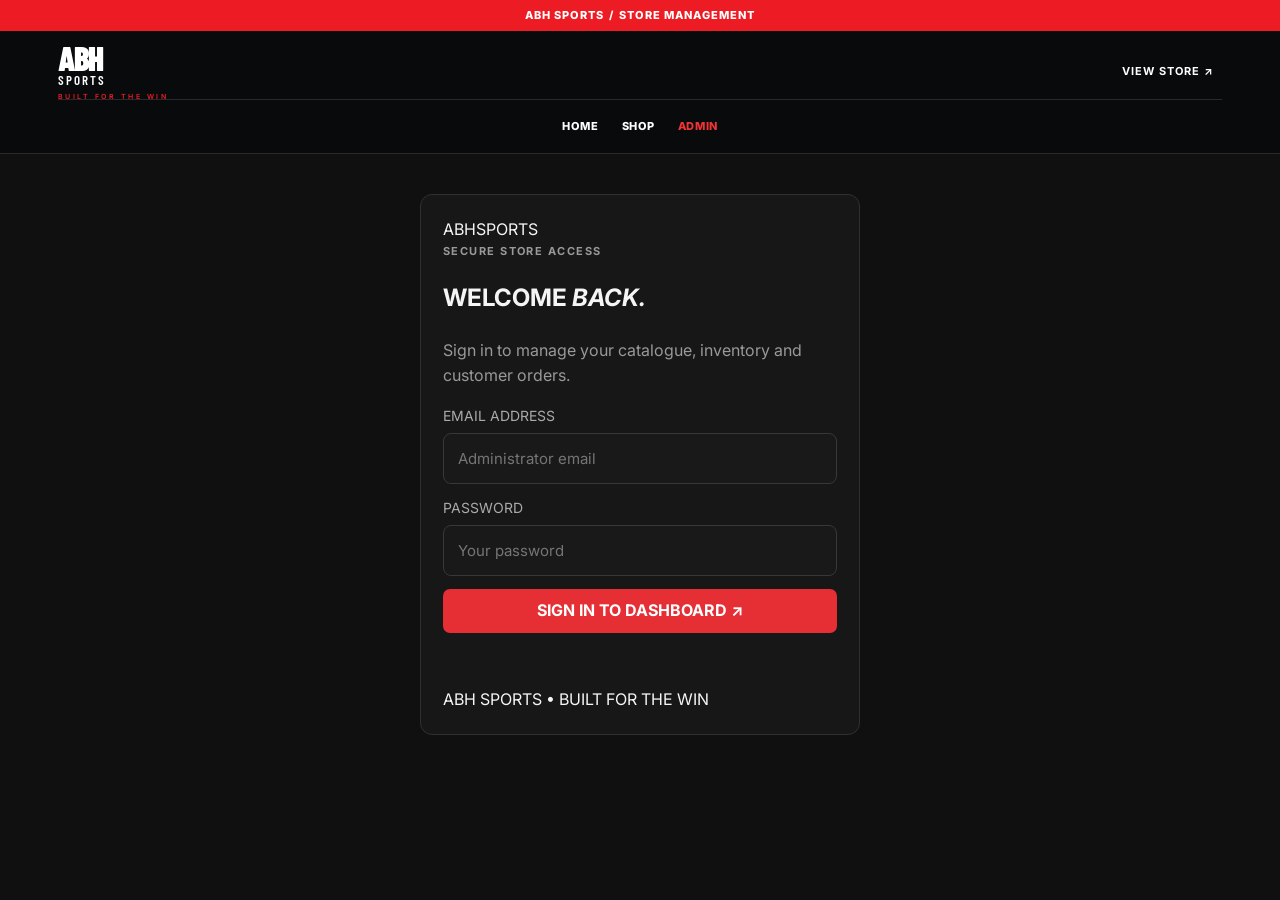
==== commit fc62d2be: "Redesign admin layout to match ABH Sports brand" ====
--- a/public/admin.html
+++ b/public/admin.html
@@ -1,2 +1,137 @@
 <!doctype html>
-<html lang="en"><head><meta charset="utf-8"><meta name="viewport" content="width=device-width,initial-scale=1"><title>Store Admin — ABH SPORTS</title><link rel="preconnect" href="https://fonts.googleapis.com"><link href="https://fonts.googleapis.com/css2?family=Barlow+Condensed:wght@500;600;700;800;900&family=Inter:wght@400;500;600;700&display=swap" rel="stylesheet"><link rel="stylesheet" href="styles.css"><link rel="stylesheet" href="portal.css"></head><body class="portal-page"><div class="announcement">ABH SPORTS / STORE MANAGEMENT</div><header class="site-header"><a class="brand" href="/">ABH<span>SPORTS</span><small>BUILT FOR THE WIN</small></a><nav class="main-navigation"><a class="nav-link" href="/">HOME</a><a class="nav-link" href="/shop.html">SHOP</a><a class="nav-link active" href="/admin.html">ADMIN</a></nav><div class="header-actions"><a class="text-button" href="/shop.html">VIEW STORE ↗</a><button class="text-button" id="signOut" hidden>SIGN OUT</button></div></header><main class="portal-main"><section class="portal-intro"><p class="eyebrow">ABH SPORTS / CONTROL CENTRE</p><h1>STORE <em>ADMIN.</em></h1><p>Manage your catalogue, keep an eye on stock and follow every customer order.</p></section><section id="loginPanel" class="portal-card admin-login"><h2>ADMINISTRATOR SIGN IN</h2><p>Sign in to access store management.</p><form id="loginForm" class="admin-form"><label class="wide">EMAIL<input name="email" type="email" required autocomplete="username" placeholder="Administrator email"></label><label class="wide">PASSWORD<input name="password" type="password" required autocomplete="current-password" placeholder="Password"></label><button class="admin-action wide" type="submit">SIGN IN ↗</button></form><p id="loginMessage" class="admin-message" role="status"></p></section><section id="adminApp" hidden><div class="admin-heading"><div><p class="eyebrow">OVERVIEW / LIVE STORE DATA</p><h2>YOUR STORE AT A GLANCE</h2></div><span id="adminStatus" class="portal-footnote">Connected</span></div><div id="stats" class="admin-stats"></div><nav class="admin-tabs" aria-label="Admin sections"><button class="active" data-view="overview">OVERVIEW</button><button data-view="products">PRODUCT MANAGEMENT</button><button data-view="orders">ORDER HISTORY</button></nav><section id="overviewView" class="portal-card"><h2>STORE OVERVIEW</h2><p class="portal-footnote">Use the sections above to update products and process customer orders.</p><div class="admin-heading"><a class="portal-link" href="/shop.html">Open customer shop ↗</a><span id="overviewUpdated" class="portal-footnote"></span></div><div id="recentOrders"></div></section><section id="productsView" hidden><div class="portal-card"><div class="admin-heading"><div><p class="eyebrow">CATALOGUE / INVENTORY</p><h2>ADD A PRODUCT</h2></div></div><form id="productForm" class="admin-form"><label>PRODUCT NAME<input name="name" required></label><label>CATEGORY<select name="category"><option>Bats</option><option>Batting Gloves</option><option>Batting Pads</option><option>Guard</option><option>Wicketkeeping</option><option>Helmets</option><option>Caps</option><option>Kit Bag</option><option>Shoes</option></select></label><label>PRICE (PKR)<input name="price" type="number" min="0" step="1" required></label><label>STOCK QUANTITY<input name="stock" type="number" min="0" step="1" required></label><label>SUBCATEGORY<input name="subcategory" placeholder="Optional"></label><label>IMAGE URL<input name="image" type="url" placeholder="https://... (optional)"></label><label class="wide">DESCRIPTION<textarea name="description" rows="3"></textarea></label><label>COLOURS<input name="colours" placeholder="Black, White, Red"></label><label>SIZES / VARIATIONS<input name="sizes" placeholder="S, M, L, XL"></label><label class="wide"><span><input name="featured" type="checkbox"> Feature this product</span></label><button class="admin-action wide" type="submit">ADD PRODUCT +</button></form><p id="productMessage" class="admin-message" role="status"></p></div><div class="admin-heading"><div><p class="eyebrow">ALL ITEMS</p><h2>PRODUCT CATALOGUE</h2></div><input id="productSearch" type="search" placeholder="Search products..." aria-label="Search products"></div><div class="portal-card admin-table-wrap"><table class="admin-table"><thead><tr><th>PRODUCT</th><th>PRICE</th><th>STOCK</th><th>ACTION</th></tr></thead><tbody id="productRows"></tbody></table></div></section><section id="ordersView" hidden><div class="admin-heading"><div><p class="eyebrow">CUSTOMER ACTIVITY</p><h2>ORDER HISTORY</h2></div><input id="orderSearch" type="search" placeholder="Search order or customer..." aria-label="Search orders"></div><div class="portal-card admin-table-wrap"><table class="admin-table"><thead><tr><th>ORDER / DATE</th><th>CUSTOMER / ITEMS</th><th>TOTAL</th><th>STATUS</th><th>UPDATE</th></tr></thead><tbody id="orderRows"></tbody></table></div><p id="orderMessage" class="admin-message" role="status"></p></section><p id="globalMessage" class="admin-message" role="status"></p></section></main><footer><a class="brand footer-brand" href="/">ABH<span>SPORTS</span><small>BUILT FOR THE WIN</small></a><p>STORE CONTROL / ABH SPORTS</p><div class="footer-links"><a href="/">Home</a><a href="/shop.html">Shop</a></div><span>© 2026 ABH SPORTS</span></footer><script src="admin.js"></script></body></html>+<html lang="en">
+<head>
+  <meta charset="utf-8">
+  <meta name="viewport" content="width=device-width,initial-scale=1">
+  <meta name="theme-color" content="#101114">
+  <title>Store Admin — ABH SPORTS</title>
+  <link rel="preconnect" href="https://fonts.googleapis.com">
+  <link rel="preconnect" href="https://fonts.gstatic.com" crossorigin>
+  <link href="https://fonts.googleapis.com/css2?family=Barlow+Condensed:wght@500;600;700;800;900&family=Inter:wght@400;500;600;700;800&display=swap" rel="stylesheet">
+  <link rel="stylesheet" href="styles.css">
+  <link rel="stylesheet" href="portal.css">
+</head>
+<body class="portal-page admin-page">
+  <div class="announcement">ABH SPORTS <span>/</span> STORE MANAGEMENT</div>
+  <header class="site-header">
+    <a class="brand" href="/">ABH<span>SPORTS</span><small>BUILT FOR THE WIN</small></a>
+    <nav class="main-navigation" aria-label="Main navigation">
+      <a class="nav-link" href="/">HOME</a>
+      <a class="nav-link" href="/shop.html">SHOP</a>
+      <a class="nav-link active" href="/admin.html">ADMIN</a>
+    </nav>
+    <div class="header-actions">
+      <a class="text-button" href="/shop.html">VIEW STORE ↗</a>
+      <button class="text-button" id="signOut" hidden>SIGN OUT</button>
+    </div>
+  </header>
+
+  <main class="admin-main">
+    <section id="loginPanel" class="portal-card admin-login admin-login-modern">
+      <div class="admin-login-mark">ABH<span>SPORTS</span></div>
+      <p class="eyebrow">SECURE STORE ACCESS</p>
+      <h1>WELCOME <em>BACK.</em></h1>
+      <p class="admin-login-copy">Sign in to manage your catalogue, inventory and customer orders.</p>
+      <form id="loginForm" class="admin-form">
+        <label class="wide">EMAIL ADDRESS<input name="email" type="email" required autocomplete="username" placeholder="Administrator email"></label>
+        <label class="wide">PASSWORD<input name="password" type="password" required autocomplete="current-password" placeholder="Your password"></label>
+        <button class="admin-action wide" type="submit">SIGN IN TO DASHBOARD <span>↗</span></button>
+      </form>
+      <p id="loginMessage" class="admin-message" role="status"></p>
+      <div class="admin-login-foot">ABH SPORTS <span>•</span> BUILT FOR THE WIN</div>
+    </section>
+
+    <section id="adminApp" class="admin-app" hidden>
+      <aside class="admin-sidebar">
+        <div class="admin-sidebar-brand">
+          <span class="admin-brand-mark">ABH</span>
+          <span><strong>ABH SPORTS</strong><small>STORE CONTROL</small></span>
+        </div>
+        <div class="admin-sidebar-label">WORKSPACE</div>
+        <nav class="admin-side-nav" aria-label="Admin sections">
+          <button class="active" data-view="overview"><span class="admin-nav-icon">▦</span><span>Overview</span><i>01</i></button>
+          <button data-view="products"><span class="admin-nav-icon">◇</span><span>Products</span><i>02</i></button>
+          <button data-view="orders"><span class="admin-nav-icon">↗</span><span>Orders</span><i>03</i></button>
+        </nav>
+        <div class="admin-sidebar-bottom">
+          <div class="admin-sidebar-note"><span class="admin-live-dot"></span><span><strong>Store workspace</strong><small>Management access</small></span></div>
+          <a href="/" class="admin-back-store">← Back to website</a>
+        </div>
+      </aside>
+
+      <div class="admin-workspace">
+        <div class="admin-topbar">
+          <div><p class="eyebrow">ABH SPORTS <span>/</span> ADMINISTRATION</p><h1>STORE <em>CONTROL.</em></h1></div>
+          <div class="admin-topbar-actions">
+            <span id="adminStatus" class="admin-connection"><span class="admin-live-dot"></span> Connected</span>
+            <a href="/shop.html" class="admin-view-store">View store ↗</a>
+            <button class="admin-signout" id="adminSignOut" type="button">Sign out</button>
+          </div>
+        </div>
+
+        <section id="overviewView" class="admin-view">
+          <div class="admin-section-heading">
+            <div><p class="eyebrow">YOUR BUSINESS AT A GLANCE</p><h2>Overview</h2><p>Here's what's happening with your store.</p></div>
+            <span id="overviewUpdated" class="admin-updated"></span>
+          </div>
+          <div id="stats" class="admin-stats"></div>
+          <div class="admin-overview-grid">
+            <section class="portal-card admin-content-card admin-recent-card">
+              <div class="admin-card-heading"><div><p class="eyebrow">LATEST ACTIVITY</p><h3>Recent orders</h3></div><button class="admin-inline-link" data-view="orders" type="button">View all orders ↗</button></div>
+              <div id="recentOrders"></div>
+            </section>
+            <aside class="portal-card admin-quick-card">
+              <p class="eyebrow">QUICK ACCESS</p><h3>Keep things moving.</h3>
+              <p>Manage your products or review incoming customer orders.</p>
+              <button type="button" data-view="products">Manage products <span>↗</span></button>
+              <a href="/shop.html">Open customer shop <span>↗</span></a>
+            </aside>
+          </div>
+        </section>
+
+        <section id="productsView" class="admin-view" hidden>
+          <div class="admin-section-heading">
+            <div><p class="eyebrow">CATALOGUE <span>/</span> INVENTORY</p><h2>Products</h2><p>Add new items and keep product information up to date.</p></div>
+          </div>
+          <section class="portal-card admin-content-card admin-add-card">
+            <div class="admin-card-heading"><div><p class="eyebrow">CATALOGUE MANAGEMENT</p><h3>Add a product</h3></div><span class="admin-card-index">01 / NEW ITEM</span></div>
+            <form id="productForm" class="admin-form">
+              <label>PRODUCT NAME<input name="name" required placeholder="e.g. Pro English Willow Bat"></label>
+              <label>CATEGORY<select name="category"><option>Bats</option><option>Batting Gloves</option><option>Batting Pads</option><option>Guard</option><option>Wicketkeeping</option><option>Helmets</option><option>Caps</option><option>Kit Bag</option><option>Shoes</option></select></label>
+              <label>PRICE (PKR)<input name="price" type="number" min="0" step="1" required placeholder="0"></label>
+              <label>STOCK QUANTITY<input name="stock" type="number" min="0" step="1" required placeholder="0"></label>
+              <label>SUBCATEGORY<input name="subcategory" placeholder="Optional"></label>
+              <label>IMAGE URL<input name="image" type="url" placeholder="https://... (optional)"></label>
+              <label class="wide">DESCRIPTION<textarea name="description" rows="3" placeholder="Add a short product description"></textarea></label>
+              <label>COLOURS<input name="colours" placeholder="Black, White, Red"></label>
+              <label>SIZES / VARIATIONS<input name="sizes" placeholder="S, M, L, XL"></label>
+              <label class="admin-featured-label wide"><span><input name="featured" type="checkbox"> Feature this product on the store</span></label>
+              <button class="admin-action wide" type="submit">ADD PRODUCT <span>＋</span></button>
+            </form>
+            <p id="productMessage" class="admin-message" role="status"></p>
+          </section>
+          <section class="admin-catalogue-section">
+            <div class="admin-section-heading admin-section-heading-inline">
+              <div><p class="eyebrow">ALL STORE ITEMS</p><h2>Product catalogue</h2></div>
+              <label class="admin-search"><span>⌕</span><input id="productSearch" type="search" placeholder="Search products..." aria-label="Search products"></label>
+            </div>
+            <div class="portal-card admin-content-card admin-table-wrap"><table class="admin-table"><thead><tr><th>PRODUCT</th><th>PRICE</th><th>STOCK</th><th>ACTIONS</th></tr></thead><tbody id="productRows"></tbody></table></div>
+          </section>
+        </section>
+
+        <section id="ordersView" class="admin-view" hidden>
+          <div class="admin-section-heading admin-section-heading-inline">
+            <div><p class="eyebrow">CUSTOMER ACTIVITY <span>/</span> FULFILMENT</p><h2>Orders</h2><p>Review purchases and keep customers up to date.</p></div>
+            <label class="admin-search"><span>⌕</span><input id="orderSearch" type="search" placeholder="Search order or customer..." aria-label="Search orders"></label>
+          </div>
+          <div class="portal-card admin-content-card admin-table-wrap"><table class="admin-table"><thead><tr><th>ORDER / DATE</th><th>CUSTOMER / ITEMS</th><th>TOTAL</th><th>STATUS</th><th>UPDATE</th></tr></thead><tbody id="orderRows"></tbody></table></div>
+          <p id="orderMessage" class="admin-message" role="status"></p>
+        </section>
+        <p id="globalMessage" class="admin-message" role="status"></p>
+        <footer class="admin-footer"><span>© 2026 ABH SPORTS</span><span>BUILT FOR THE WIN <b>•</b> STORE MANAGEMENT</span></footer>
+      </div>
+    </section>
+  </main>
+  <script src="admin.js"></script>
+</body>
+</html>
--- a/public/styles.css
+++ b/public/styles.css
@@ -1,4 +1,4 @@
-:root{--ink:#11130f;--paper:#f7f8f3;--lime:#d8f36a;--muted:#777b70;--line:#e1e4da;--white:#fff;--red:#b74435;--display:'Barlow Condensed',sans-serif;--body:'Inter',sans-serif}*{box-sizing:border-box}html{scroll-behavior:smooth}body{margin:0;background:var(--paper);color:var(--ink);font-family:var(--body);font-size:13px}button,input,select{font:inherit}button,a{-webkit-tap-highlight-color:transparent}button{cursor:pointer}a{color:inherit;text-decoration:none}.announcement{height:31px;display:flex;justify-content:center;align-items:center;gap:5px;background:var(--lime);font-size:9px;font-weight:700;letter-spacing:1.2px}.announcement strong{font-weight:900}.site-header{height:85px;padding:0 5.5%;display:flex;align-items:center;justify-content:space-between;border-bottom:1px solid var(--line);background:var(--paper)}.brand{font-family:var(--display);font-weight:900;font-size:33px;letter-spacing:-1.6px;line-height:.8;display:flex;flex-direction:column}.brand span{font-weight:600;letter-spacing:2px;font-size:13px;margin-top:4px}.brand small{font-family:var(--body);font-size:7px;font-weight:600;letter-spacing:2.5px;margin-top:8px}.site-header nav{display:flex;gap:34px;margin-left:8%;font-size:10px;letter-spacing:1.1px;font-weight:700}.site-header nav a:hover,.text-button:hover{opacity:.55}.header-actions{display:flex;align-items:center;gap:22px}.text-button{border:0;background:none;font-size:10px;font-weight:700;letter-spacing:1px;padding:8px}.cart-button{background:var(--ink);color:white;border:0;padding:12px 15px;font-size:10px;font-weight:700;letter-spacing:1px}.cart-button span{color:var(--lime);margin-left:9px}.menu-button{display:none;border:0;background:none;font-size:20px}.hero{display:grid;grid-template-columns:1.03fr .97fr;min-height:555px;padding:0 5.5%;border-bottom:1px solid var(--line)}.hero-copy{padding:75px 4vw 26px 0;display:flex;align-items:flex-start;flex-direction:column}.eyebrow{font-size:9px;font-weight:700;letter-spacing:1.7px;margin:0 0 20px;color:#555a4e}.live-dot{display:inline-block;width:7px;height:7px;border-radius:50%;background:#8caf21;margin-right:7px}.hero h1,.section-heading h2,.manifesto h2{font-family:var(--display);font-size:clamp(68px,8vw,122px);font-weight:900;line-height:.78;letter-spacing:-2px;margin:0;text-transform:uppercase}.hero h1 em,.section-heading h2 em,.manifesto h2 em{font-style:normal;color:#7f9c31}.hero-text{max-width:350px;line-height:1.9;color:#666b60;margin:28px 0 25px;font-size:12px}.primary-button{border:0;background:var(--ink);color:white;min-height:48px;padding:0 19px;display:inline-flex;align-items:center;justify-content:space-between;gap:25px;font-size:10px;letter-spacing:1px;font-weight:700;transition:background .2s,color .2s}.primary-button span{font-size:17px;color:var(--lime)}.primary-button:hover{background:var(--lime);color:var(--ink)}.primary-button:hover span{color:var(--ink)}.hero-foot{display:flex;justify-content:space-between;width:100%;margin-top:auto;padding-top:30px;font-size:8px;font-weight:700;letter-spacing:1.4px;color:#777b70}.hero-art{position:relative;overflow:hidden;background:#e8eddb;min-height:490px;margin:25px 0 25px 4%;display:flex;align-items:center;justify-content:center;background-image:linear-gradient(135deg,transparent 49.7%,rgba(40,50,30,.06) 50%,transparent 50.3%),linear-gradient(45deg,transparent 49.7%,rgba(40,50,30,.04) 50%,transparent 50.3%);background-size:50px 50px}.sun{position:absolute;width:310px;height:310px;border-radius:50%;background:var(--lime);right:7%;top:8%;opacity:.8}.bat-shape{position:absolute;z-index:2;width:104px;height:370px;left:39%;top:13%;border-radius:44% 44% 14% 14% / 14% 14% 8% 8%;background:linear-gradient(90deg,#a66b3e,#dca66c 32%,#edc18d 52%,#a56b3b);transform:rotate(22deg);box-shadow:15px 20px 30px #39402a22;border:5px solid #c58b53}.bat-shape:before{content:'';position:absolute;top:-74px;left:32px;width:34px;height:100px;background:repeating-linear-gradient(0deg,#222 0 5px,#555 5px 7px);border-radius:8px}.bat-grip{position:absolute;inset:10px;border:1px solid #80532f66;border-radius:50%}.ball-shape{position:absolute;z-index:3;width:108px;height:108px;border-radius:50%;right:14%;bottom:18%;background:radial-gradient(circle at 32% 27%,#e66d5e,#b62f26 70%);box-shadow:12px 17px 23px #2222}.ball-shape span{position:absolute;width:125px;height:35px;border-top:3px dashed #f3c4b5;transform:rotate(-44deg);left:-8px;top:38px;border-radius:50%}.art-tag{position:absolute;left:8%;top:9%;font-family:var(--display);font-size:35px;font-weight:900;line-height:.8;z-index:4}.art-tag span{font:9px var(--body);letter-spacing:1px}.art-bottom{position:absolute;bottom:20px;left:23px;font-size:8px;font-weight:700;letter-spacing:2px}.ticker{overflow:hidden;background:var(--ink);color:white;padding:14px 0;white-space:nowrap;font-family:var(--display);font-size:19px;font-weight:800;letter-spacing:1.5px}.ticker div{display:flex;justify-content:space-around;gap:45px}.ticker b{color:var(--lime)}.shop-section{padding:88px 5.5% 100px}.section-heading{display:flex;align-items:flex-end;justify-content:space-between;margin-bottom:43px}.section-heading h2,.manifesto h2{font-size:clamp(48px,6vw,78px);line-height:.85}.section-heading .eyebrow{margin-bottom:15px}.section-note{color:var(--muted);font-size:11px;line-height:1.8;margin:0 0 3px}.shop-tools{border-top:1px solid var(--line);border-bottom:1px solid var(--line);padding:20px 0 18px}.category-tabs{display:flex;flex-wrap:wrap;gap:7px;margin-bottom:18px}.category-tabs button{border:1px solid #daddd2;background:transparent;padding:11px 14px;font-family:var(--display);font-weight:800;font-size:15px;letter-spacing:.4px;transition:all .2s}.category-tabs button:hover{border-color:var(--ink)}.category-tabs button.active{background:var(--ink);border-color:var(--ink);color:var(--lime)}.filters{display:flex;justify-content:space-between;gap:20px;align-items:center}.search-box{height:39px;border:1px solid var(--line);background:#fffefa;display:flex;align-items:center;padding:0 12px;gap:8px;flex:1;max-width:350px}.search-box span{font-size:22px}.search-box input{border:0;outline:0;background:none;width:100%;font-size:11px}.filter-label{font-size:9px;letter-spacing:1px;font-weight:700;display:flex;align-items:center;gap:10px}.filter-label select{border:1px solid var(--line);padding:10px;background:white;font-size:10px;letter-spacing:0}.price-filter{margin-top:18px;display:flex;align-items:center;gap:22px;max-width:470px}.price-filter label{font-size:9px;letter-spacing:1px;font-weight:700;white-space:nowrap}.price-filter label strong{margin-left:8px;color:#617a1f}.price-filter input{width:100%;accent-color:#829f32}.result-line{display:flex;justify-content:space-between;margin:22px 0 17px;font-size:9px;letter-spacing:1.1px;color:var(--muted);font-weight:600}.product-grid{display:grid;grid-template-columns:repeat(4,minmax(0,1fr));gap:30px 14px}.product-card{min-width:0;animation:fadeIn .32s ease both}.product-visual{height:245px;position:relative;background:#e9ebdf;overflow:hidden;display:flex;align-items:center;justify-content:center}.product-visual:after{content:'';position:absolute;inset:0;background:linear-gradient(140deg,transparent 50%,#fff4 50.3%,transparent 51%);pointer-events:none}.product-symbol{font-size:80px;filter:drop-shadow(8px 12px 5px #2222);z-index:1;transition:transform .3s}.product-card:hover .product-symbol{transform:scale(1.1) rotate(-5deg)}.product-index{position:absolute;top:13px;left:13px;font-size:8px;letter-spacing:1px;font-weight:700;z-index:2}.stock-pill{position:absolute;top:11px;right:11px;background:#fffefa;padding:6px 7px;font-size:8px;font-weight:700;z-index:2}.stock-pill.low{color:var(--red)}.product-info{padding:14px 1px 0}.product-meta{display:flex;justify-content:space-between;gap:6px;color:var(--muted);font-size:8px;font-weight:700;letter-spacing:1px;text-transform:uppercase}.product-info h3{font-size:12px;line-height:1.45;margin:9px 0 7px;font-weight:600;min-height:35px}.product-bottom{display:flex;justify-content:space-between;align-items:center}.product-price{font-size:12px;font-weight:700}.add-button{width:32px;height:32px;background:var(--ink);color:var(--lime);border:0;font-size:20px;transition:background .2s}.add-button:hover{background:#637c25}.add-button:disabled{background:#c7c9c0;color:#777;cursor:not-allowed}.empty-state{grid-column:1/-1;padding:70px 10px;text-align:center;color:var(--muted)}.manifesto{background:var(--lime);padding:75px 8%;display:grid;grid-template-columns:.6fr 2fr;gap:50px;align-items:center}.manifesto-mark{font-family:var(--display);font-size:clamp(60px,9vw,120px);font-weight:900;line-height:.7;letter-spacing:-5px}.manifesto-mark span{font-size:48px;letter-spacing:0}.manifesto h2{font-size:clamp(45px,6vw,74px)}.manifesto h2 em{color:#5d7121}.manifesto p:not(.eyebrow){max-width:540px;line-height:1.9;font-size:12px;margin-bottom:0;color:#3e472b}footer{padding:35px 5.5%;display:flex;align-items:center;justify-content:space-between;gap:20px}footer p,footer>span{font-size:8px;letter-spacing:1.2px;font-weight:700;color:var(--muted)}.footer-brand{font-size:25px}.footer-brand span{font-size:10px}.footer-brand small{font-size:6px}.overlay,.modal-backdrop{position:fixed;inset:0;background:#11130f80;z-index:20;opacity:0;visibility:hidden;transition:opacity .25s,visibility .25s}.overlay.open,.modal-backdrop.open{opacity:1;visibility:visible}.drawer{position:fixed;z-index:21;right:0;top:0;height:100%;width:min(460px,100%);background:var(--paper);padding:28px;display:flex;flex-direction:column;transform:translateX(105%);transition:transform .3s ease}.drawer.open{transform:translateX(0)}.drawer-head,.modal-head{display:flex;align-items:flex-start;justify-content:space-between;border-bottom:1px solid var(--line);padding-bottom:20px}.drawer-head .eyebrow,.modal-head .eyebrow{margin-bottom:8px}.drawer h2,.modal h2{font-family:var(--display);font-size:34px;line-height:1;margin:0;font-weight:900}.drawer h2 span{font-size:15px;color:var(--muted)}.close-button{background:none;border:0;font-size:29px;line-height:1;padding:0 4px}.cart-items{flex:1;overflow:auto}.cart-row{display:grid;grid-template-columns:62px 1fr auto;gap:12px;padding:17px 0;border-bottom:1px solid var(--line);align-items:center}.cart-icon{height:62px;background:#e8eddb;display:grid;place-items:center;font-size:30px}.cart-row h3{font-size:11px;margin:0 0 6px}.cart-row p{font-size:10px;color:var(--muted);margin:0}.qty-controls{display:flex;align-items:center;gap:10px;margin-top:9px}.qty-controls button{border:1px solid var(--line);background:white;width:22px;height:22px}.cart-row .remove{border:0;background:none;color:var(--muted);font-size:10px;text-decoration:underline}.cart-footer{border-top:1px solid var(--line);padding-top:18px}.subtotal,.checkout-total{display:flex;justify-content:space-between;align-items:center;font-size:10px;font-weight:700;letter-spacing:1px}.subtotal strong,.checkout-total strong{font-size:17px;letter-spacing:0}.cart-footer p{font-size:10px;color:var(--muted);line-height:1.7}.full{width:100%;margin-top:13px}.modal-backdrop{z-index:30;display:flex;align-items:center;justify-content:center;padding:20px;overflow:auto}.modal{width:min(600px,100%);max-height:calc(100vh - 40px);overflow:auto;background:var(--paper);padding:28px}.checkout-modal{width:min(640px,100%)}.modal-head{margin-bottom:22px}.form-grid{display:grid;grid-template-columns:1fr 1fr;gap:15px}.modal form>label,.form-grid label{display:flex;flex-direction:column;gap:7px;font-size:9px;letter-spacing:1px;font-weight:700}.form-grid .wide{grid-column:1/-1}.modal input:not([type=checkbox]):not([type=radio]),.modal select{width:100%;min-width:0;border:1px solid var(--line);background:#fffefa;padding:12px;font-size:11px;outline-color:#8ba63e;letter-spacing:0}.check-label{display:flex;align-items:center;gap:8px;margin:18px 0;font-size:10px!important;letter-spacing:0!important;font-weight:400!important}.check-label input{accent-color:var(--ink)}.payment-title{font-size:9px;font-weight:700;letter-spacing:1px;border-top:1px solid var(--line);padding-top:18px;margin-bottom:12px}.payment-option{display:flex!important;flex-direction:row!important;align-items:center;gap:11px;border:1px solid var(--line);padding:12px;margin-bottom:8px;letter-spacing:0!important}.payment-option input{accent-color:var(--ink)}.payment-option span{display:flex;flex-direction:column;gap:4px}.payment-option strong{font-size:11px}.payment-option small{font-size:9px;color:var(--muted);font-weight:400}.checkout-total{border-top:1px solid var(--line);padding-top:17px;margin-top:18px}.form-message{font-size:11px;line-height:1.6;color:#5e7821}.form-message.error{color:var(--red)}.muted-copy{color:var(--muted);font-size:11px;line-height:1.7;margin-bottom:20px}.admin-modal{width:min(900px,100%)}#adminLoginForm{max-width:430px;display:grid;gap:15px}.admin-topline{display:flex;justify-content:space-between;align-items:center;font-size:9px;letter-spacing:1px;font-weight:700;margin:8px 0 16px}.stats-grid{display:grid;grid-template-columns:repeat(4,1fr);gap:10px;margin-bottom:22px}.stat-card{padding:16px;background:#e9eddf}.stat-card span{display:block;font-size:8px;letter-spacing:1px;color:var(--muted);margin-bottom:8px}.stat-card strong{font-family:var(--display);font-size:29px}.admin-tabs{display:flex;gap:5px;border-bottom:1px solid var(--line);margin-bottom:15px}.admin-tabs button{padding:12px 14px;border:0;background:none;font-size:9px;font-weight:700;letter-spacing:.7px}.admin-tabs button.active{background:var(--ink);color:var(--lime)}.add-product-form{display:grid;grid-template-columns:2fr 1fr 1fr 1fr auto;gap:7px;margin-bottom:16px}.add-product-form .primary-button{min-height:38px;padding:0 12px}.table-wrap{overflow:auto;max-height:350px}table{width:100%;border-collapse:collapse;font-size:10px;text-align:left}th{font-size:8px;color:var(--muted);letter-spacing:1px}td,th{padding:12px 9px;border-bottom:1px solid var(--line);white-space:nowrap}td input{max-width:90px!important;padding:7px!important}td button{border:1px solid var(--line);background:white;padding:7px;font-size:9px}td button:hover{background:var(--lime)}td select{padding:7px!important}.toast{position:fixed;bottom:20px;left:50%;transform:translate(-50%,20px);background:var(--ink);color:white;padding:13px 18px;font-size:11px;z-index:50;opacity:0;pointer-events:none;transition:all .25s}.toast.show{opacity:1;transform:translate(-50%,0)}@keyframes fadeIn{from{opacity:0;transform:translateY(7px)}to{opacity:1;transform:translateY(0)}}
+:root{--ink:#11130f;--paper:#f7f8f3;--lime:#d8f36a;--muted:#777b70;--line:#e1e4da;--white:#fff;--red:#b74435;--display:'Barlow Condensed',sans-serif;--body:'Inter',sans-serif}*{box-sizing:border-box}html{scroll-behavior:smooth}body{margin:0;background:var(--paper);color:var(--ink);font-family:var(--body);font-size:15px}button,input,select{font:inherit}button,a{-webkit-tap-highlight-color:transparent}button{cursor:pointer}a{color:inherit;text-decoration:none}.announcement{height:31px;display:flex;justify-content:center;align-items:center;gap:5px;background:var(--lime);font-size:9px;font-weight:700;letter-spacing:1.2px}.announcement strong{font-weight:900}.site-header{height:85px;padding:0 5.5%;display:flex;align-items:center;justify-content:space-between;border-bottom:1px solid var(--line);background:var(--paper)}.brand{font-family:var(--display);font-weight:900;font-size:33px;letter-spacing:-1.6px;line-height:.8;display:flex;flex-direction:column}.brand span{font-weight:600;letter-spacing:2px;font-size:13px;margin-top:4px}.brand small{font-family:var(--body);font-size:7px;font-weight:600;letter-spacing:2.5px;margin-top:8px}.site-header nav{display:flex;gap:34px;margin-left:8%;font-size:10px;letter-spacing:1.1px;font-weight:700}.site-header nav a:hover,.text-button:hover{opacity:.55}.header-actions{display:flex;align-items:center;gap:22px}.text-button{border:0;background:none;font-size:10px;font-weight:700;letter-spacing:1px;padding:8px}.cart-button{background:var(--ink);color:white;border:0;padding:12px 15px;font-size:10px;font-weight:700;letter-spacing:1px}.cart-button span{color:var(--lime);margin-left:9px}.menu-button{display:none;border:0;background:none;font-size:20px}.hero{display:grid;grid-template-columns:1.03fr .97fr;min-height:555px;padding:0 5.5%;border-bottom:1px solid var(--line)}.hero-copy{padding:75px 4vw 26px 0;display:flex;align-items:flex-start;flex-direction:column}.eyebrow{font-size:9px;font-weight:700;letter-spacing:1.7px;margin:0 0 20px;color:#555a4e}.live-dot{display:inline-block;width:7px;height:7px;border-radius:50%;background:#8caf21;margin-right:7px}.hero h1,.section-heading h2,.manifesto h2{font-family:var(--display);font-size:clamp(68px,8vw,122px);font-weight:900;line-height:.78;letter-spacing:-2px;margin:0;text-transform:uppercase}.hero h1 em,.section-heading h2 em,.manifesto h2 em{font-style:normal;color:#7f9c31}.hero-text{max-width:350px;line-height:1.9;color:#666b60;margin:28px 0 25px;font-size:12px}.primary-button{border:0;background:var(--ink);color:white;min-height:48px;padding:0 19px;display:inline-flex;align-items:center;justify-content:space-between;gap:25px;font-size:10px;letter-spacing:1px;font-weight:700;transition:background .2s,color .2s}.primary-button span{font-size:17px;color:var(--lime)}.primary-button:hover{background:var(--lime);color:var(--ink)}.primary-button:hover span{color:var(--ink)}.hero-foot{display:flex;justify-content:space-between;width:100%;margin-top:auto;padding-top:30px;font-size:8px;font-weight:700;letter-spacing:1.4px;color:#777b70}.hero-art{position:relative;overflow:hidden;background:#e8eddb;min-height:490px;margin:25px 0 25px 4%;display:flex;align-items:center;justify-content:center;background-image:linear-gradient(135deg,transparent 49.7%,rgba(40,50,30,.06) 50%,transparent 50.3%),linear-gradient(45deg,transparent 49.7%,rgba(40,50,30,.04) 50%,transparent 50.3%);background-size:50px 50px}.sun{position:absolute;width:310px;height:310px;border-radius:50%;background:var(--lime);right:7%;top:8%;opacity:.8}.bat-shape{position:absolute;z-index:2;width:104px;height:370px;left:39%;top:13%;border-radius:44% 44% 14% 14% / 14% 14% 8% 8%;background:linear-gradient(90deg,#a66b3e,#dca66c 32%,#edc18d 52%,#a56b3b);transform:rotate(22deg);box-shadow:15px 20px 30px #39402a22;border:5px solid #c58b53}.bat-shape:before{content:'';position:absolute;top:-74px;left:32px;width:34px;height:100px;background:repeating-linear-gradient(0deg,#222 0 5px,#555 5px 7px);border-radius:8px}.bat-grip{position:absolute;inset:10px;border:1px solid #80532f66;border-radius:50%}.ball-shape{position:absolute;z-index:3;width:108px;height:108px;border-radius:50%;right:14%;bottom:18%;background:radial-gradient(circle at 32% 27%,#e66d5e,#b62f26 70%);box-shadow:12px 17px 23px #2222}.ball-shape span{position:absolute;width:125px;height:35px;border-top:3px dashed #f3c4b5;transform:rotate(-44deg);left:-8px;top:38px;border-radius:50%}.art-tag{position:absolute;left:8%;top:9%;font-family:var(--display);font-size:35px;font-weight:900;line-height:.8;z-index:4}.art-tag span{font:9px var(--body);letter-spacing:1px}.art-bottom{position:absolute;bottom:20px;left:23px;font-size:8px;font-weight:700;letter-spacing:2px}.ticker{overflow:hidden;background:var(--ink);color:white;padding:14px 0;white-space:nowrap;font-family:var(--display);font-size:19px;font-weight:800;letter-spacing:1.5px}.ticker div{display:flex;justify-content:space-around;gap:45px}.ticker b{color:var(--lime)}.shop-section{padding:88px 5.5% 100px}.section-heading{display:flex;align-items:flex-end;justify-content:space-between;margin-bottom:43px}.section-heading h2,.manifesto h2{font-size:clamp(48px,6vw,78px);line-height:.85}.section-heading .eyebrow{margin-bottom:15px}.section-note{color:var(--muted);font-size:11px;line-height:1.8;margin:0 0 3px}.shop-tools{border-top:1px solid var(--line);border-bottom:1px solid var(--line);padding:20px 0 18px}.category-tabs{display:flex;flex-wrap:wrap;gap:7px;margin-bottom:18px}.category-tabs button{border:1px solid #daddd2;background:transparent;padding:11px 14px;font-family:var(--display);font-weight:800;font-size:15px;letter-spacing:.4px;transition:all .2s}.category-tabs button:hover{border-color:var(--ink)}.category-tabs button.active{background:var(--ink);border-color:var(--ink);color:var(--lime)}.filters{display:flex;justify-content:space-between;gap:20px;align-items:center}.search-box{height:39px;border:1px solid var(--line);background:#fffefa;display:flex;align-items:center;padding:0 12px;gap:8px;flex:1;max-width:350px}.search-box span{font-size:22px}.search-box input{border:0;outline:0;background:none;width:100%;font-size:11px}.filter-label{font-size:9px;letter-spacing:1px;font-weight:700;display:flex;align-items:center;gap:10px}.filter-label select{border:1px solid var(--line);padding:10px;background:white;font-size:10px;letter-spacing:0}.price-filter{margin-top:18px;display:flex;align-items:center;gap:22px;max-width:470px}.price-filter label{font-size:9px;letter-spacing:1px;font-weight:700;white-space:nowrap}.price-filter label strong{margin-left:8px;color:#617a1f}.price-filter input{width:100%;accent-color:#829f32}.result-line{display:flex;justify-content:space-between;margin:22px 0 17px;font-size:9px;letter-spacing:1.1px;color:var(--muted);font-weight:600}.product-grid{display:grid;grid-template-columns:repeat(4,minmax(0,1fr));gap:30px 14px}.product-card{min-width:0;animation:fadeIn .32s ease both}.product-visual{height:245px;position:relative;background:#e9ebdf;overflow:hidden;display:flex;align-items:center;justify-content:center}.product-visual:after{content:'';position:absolute;inset:0;background:linear-gradient(140deg,transparent 50%,#fff4 50.3%,transparent 51%);pointer-events:none}.product-symbol{font-size:80px;filter:drop-shadow(8px 12px 5px #2222);z-index:1;transition:transform .3s}.product-card:hover .product-symbol{transform:scale(1.1) rotate(-5deg)}.product-index{position:absolute;top:13px;left:13px;font-size:8px;letter-spacing:1px;font-weight:700;z-index:2}.stock-pill{position:absolute;top:11px;right:11px;background:#fffefa;padding:6px 7px;font-size:8px;font-weight:700;z-index:2}.stock-pill.low{color:var(--red)}.product-info{padding:14px 1px 0}.product-meta{display:flex;justify-content:space-between;gap:6px;color:var(--muted);font-size:8px;font-weight:700;letter-spacing:1px;text-transform:uppercase}.product-info h3{font-size:12px;line-height:1.45;margin:9px 0 7px;font-weight:600;min-height:35px}.product-bottom{display:flex;justify-content:space-between;align-items:center}.product-price{font-size:12px;font-weight:700}.add-button{width:32px;height:32px;background:var(--ink);color:var(--lime);border:0;font-size:20px;transition:background .2s}.add-button:hover{background:#637c25}.add-button:disabled{background:#c7c9c0;color:#777;cursor:not-allowed}.empty-state{grid-column:1/-1;padding:70px 10px;text-align:center;color:var(--muted)}.manifesto{background:var(--lime);padding:75px 8%;display:grid;grid-template-columns:.6fr 2fr;gap:50px;align-items:center}.manifesto-mark{font-family:var(--display);font-size:clamp(60px,9vw,120px);font-weight:900;line-height:.7;letter-spacing:-5px}.manifesto-mark span{font-size:48px;letter-spacing:0}.manifesto h2{font-size:clamp(45px,6vw,74px)}.manifesto h2 em{color:#5d7121}.manifesto p:not(.eyebrow){max-width:540px;line-height:1.9;font-size:12px;margin-bottom:0;color:#3e472b}footer{padding:35px 5.5%;display:flex;align-items:center;justify-content:space-between;gap:20px}footer p,footer>span{font-size:8px;letter-spacing:1.2px;font-weight:700;color:var(--muted)}.footer-brand{font-size:25px}.footer-brand span{font-size:10px}.footer-brand small{font-size:6px}.overlay,.modal-backdrop{position:fixed;inset:0;background:#11130f80;z-index:20;opacity:0;visibility:hidden;transition:opacity .25s,visibility .25s}.overlay.open,.modal-backdrop.open{opacity:1;visibility:visible}.drawer{position:fixed;z-index:21;right:0;top:0;height:100%;width:min(460px,100%);background:var(--paper);padding:28px;display:flex;flex-direction:column;transform:translateX(105%);transition:transform .3s ease}.drawer.open{transform:translateX(0)}.drawer-head,.modal-head{display:flex;align-items:flex-start;justify-content:space-between;border-bottom:1px solid var(--line);padding-bottom:20px}.drawer-head .eyebrow,.modal-head .eyebrow{margin-bottom:8px}.drawer h2,.modal h2{font-family:var(--display);font-size:34px;line-height:1;margin:0;font-weight:900}.drawer h2 span{font-size:15px;color:var(--muted)}.close-button{background:none;border:0;font-size:29px;line-height:1;padding:0 4px}.cart-items{flex:1;overflow:auto}.cart-row{display:grid;grid-template-columns:62px 1fr auto;gap:12px;padding:17px 0;border-bottom:1px solid var(--line);align-items:center}.cart-icon{height:62px;background:#e8eddb;display:grid;place-items:center;font-size:30px}.cart-row h3{font-size:11px;margin:0 0 6px}.cart-row p{font-size:10px;color:var(--muted);margin:0}.qty-controls{display:flex;align-items:center;gap:10px;margin-top:9px}.qty-controls button{border:1px solid var(--line);background:white;width:22px;height:22px}.cart-row .remove{border:0;background:none;color:var(--muted);font-size:10px;text-decoration:underline}.cart-footer{border-top:1px solid var(--line);padding-top:18px}.subtotal,.checkout-total{display:flex;justify-content:space-between;align-items:center;font-size:10px;font-weight:700;letter-spacing:1px}.subtotal strong,.checkout-total strong{font-size:17px;letter-spacing:0}.cart-footer p{font-size:10px;color:var(--muted);line-height:1.7}.full{width:100%;margin-top:13px}.modal-backdrop{z-index:30;display:flex;align-items:center;justify-content:center;padding:20px;overflow:auto}.modal{width:min(600px,100%);max-height:calc(100vh - 40px);overflow:auto;background:var(--paper);padding:28px}.checkout-modal{width:min(640px,100%)}.modal-head{margin-bottom:22px}.form-grid{display:grid;grid-template-columns:1fr 1fr;gap:15px}.modal form>label,.form-grid label{display:flex;flex-direction:column;gap:7px;font-size:9px;letter-spacing:1px;font-weight:700}.form-grid .wide{grid-column:1/-1}.modal input:not([type=checkbox]):not([type=radio]),.modal select{width:100%;min-width:0;border:1px solid var(--line);background:#fffefa;padding:12px;font-size:11px;outline-color:#8ba63e;letter-spacing:0}.check-label{display:flex;align-items:center;gap:8px;margin:18px 0;font-size:10px!important;letter-spacing:0!important;font-weight:400!important}.check-label input{accent-color:var(--ink)}.payment-title{font-size:9px;font-weight:700;letter-spacing:1px;border-top:1px solid var(--line);padding-top:18px;margin-bottom:12px}.payment-option{display:flex!important;flex-direction:row!important;align-items:center;gap:11px;border:1px solid var(--line);padding:12px;margin-bottom:8px;letter-spacing:0!important}.payment-option input{accent-color:var(--ink)}.payment-option span{display:flex;flex-direction:column;gap:4px}.payment-option strong{font-size:11px}.payment-option small{font-size:9px;color:var(--muted);font-weight:400}.checkout-total{border-top:1px solid var(--line);padding-top:17px;margin-top:18px}.form-message{font-size:11px;line-height:1.6;color:#5e7821}.form-message.error{color:var(--red)}.muted-copy{color:var(--muted);font-size:11px;line-height:1.7;margin-bottom:20px}.admin-modal{width:min(900px,100%)}#adminLoginForm{max-width:430px;display:grid;gap:15px}.admin-topline{display:flex;justify-content:space-between;align-items:center;font-size:9px;letter-spacing:1px;font-weight:700;margin:8px 0 16px}.stats-grid{display:grid;grid-template-columns:repeat(4,1fr);gap:10px;margin-bottom:22px}.stat-card{padding:16px;background:#e9eddf}.stat-card span{display:block;font-size:8px;letter-spacing:1px;color:var(--muted);margin-bottom:8px}.stat-card strong{font-family:var(--display);font-size:29px}.admin-tabs{display:flex;gap:5px;border-bottom:1px solid var(--line);margin-bottom:15px}.admin-tabs button{padding:12px 14px;border:0;background:none;font-size:9px;font-weight:700;letter-spacing:.7px}.admin-tabs button.active{background:var(--ink);color:var(--lime)}.add-product-form{display:grid;grid-template-columns:2fr 1fr 1fr 1fr auto;gap:7px;margin-bottom:16px}.add-product-form .primary-button{min-height:38px;padding:0 12px}.table-wrap{overflow:auto;max-height:350px}table{width:100%;border-collapse:collapse;font-size:10px;text-align:left}th{font-size:8px;color:var(--muted);letter-spacing:1px}td,th{padding:12px 9px;border-bottom:1px solid var(--line);white-space:nowrap}td input{max-width:90px!important;padding:7px!important}td button{border:1px solid var(--line);background:white;padding:7px;font-size:9px}td button:hover{background:var(--lime)}td select{padding:7px!important}.toast{position:fixed;bottom:20px;left:50%;transform:translate(-50%,20px);background:var(--ink);color:white;padding:13px 18px;font-size:11px;z-index:50;opacity:0;pointer-events:none;transition:all .25s}.toast.show{opacity:1;transform:translate(-50%,0)}@keyframes fadeIn{from{opacity:0;transform:translateY(7px)}to{opacity:1;transform:translateY(0)}}
 @media(max-width:900px){.site-header nav{gap:15px;margin-left:0}.hero{min-height:490px}.hero-copy{padding-top:65px}.hero-art{min-height:420px}.product-grid{grid-template-columns:repeat(3,minmax(0,1fr))}.product-visual{height:220px}.add-product-form{grid-template-columns:1fr 1fr}.add-product-form .primary-button{min-height:40px}.stats-grid{grid-template-columns:repeat(2,1fr)}}@media(max-width:640px){.announcement{font-size:8px}.site-header{height:72px;padding:0 5%}.brand{font-size:28px}.brand span{font-size:11px}.brand small{font-size:6px}.site-header nav{display:none;position:absolute;top:103px;left:0;right:0;background:var(--paper);z-index:10;padding:20px 5%;flex-direction:column;gap:18px;border-bottom:1px solid var(--line)}.site-header nav.open{display:flex}.header-actions{gap:8px}.text-button{font-size:9px;padding:7px}.cart-button{padding:10px}.menu-button{display:block}.hero{grid-template-columns:1fr;padding:0 5%;}.hero-copy{padding:56px 0 20px;min-height:400px}.hero h1{font-size:clamp(76px,18vw,110px)}.hero-art{min-height:350px;margin:10px 0 25px}.bat-shape{transform:rotate(22deg) scale(.83)}.sun{width:250px;height:250px}.ball-shape{width:80px;height:80px}.ball-shape span{width:100px;top:27px}.shop-section{padding:58px 5% 65px}.section-heading{align-items:flex-start;gap:15px;flex-direction:column;margin-bottom:30px}.section-heading h2{font-size:61px}.section-note br{display:none}.category-tabs{gap:5px}.category-tabs button{font-size:13px;padding:10px 11px}.filters{align-items:stretch;flex-direction:column;gap:12px}.search-box{max-width:none}.filter-label{justify-content:space-between}.filter-label select{flex:1;max-width:230px}.price-filter{gap:12px}.product-grid{grid-template-columns:repeat(2,minmax(0,1fr));gap:23px 10px}.product-visual{height:clamp(155px,48vw,230px)}.product-symbol{font-size:65px}.product-info h3{font-size:11px}.manifesto{padding:50px 6%;grid-template-columns:1fr;gap:25px}.manifesto-mark{font-size:75px}.manifesto h2{font-size:clamp(42px,10vw,62px)}footer{flex-wrap:wrap;padding:28px 5%;}footer p{order:3;width:100%;margin:0}.modal-backdrop{padding:10px}.modal{padding:20px;max-height:calc(100vh - 20px)}.form-grid{gap:12px}.form-grid label{font-size:8px}.stats-grid{gap:6px}.stat-card{padding:12px}.stat-card strong{font-size:24px}.add-product-form{grid-template-columns:1fr 1fr}.drawer{padding:22px}.ticker div{justify-content:flex-start;gap:22px}.ticker{font-size:16px}}@media(prefers-reduced-motion:reduce){*{scroll-behavior:auto!important;animation:none!important;transition:none!important}}
 
 
@@ -103,3 +103,85 @@
 
 /* Expanded admin product controls */
 .admin-editor-heading{margin:22px 0 12px;padding-top:18px;border-top:1px solid #34363d}.admin-editor-heading h3{margin:0;font-size:14px;letter-spacing:1px}.admin-editor-heading p{margin:6px 0 0;color:#9b9da5;font-size:11px;line-height:1.5}.admin-product-editor{display:grid;grid-template-columns:repeat(2,minmax(0,1fr));gap:12px;margin:0 0 24px;padding:16px;border:1px solid #34363d;background:#141519}.admin-product-editor>label,.admin-product-cell>label{display:flex;flex-direction:column;gap:7px;min-width:0;color:#d2d3d7;font-size:9px;font-weight:800;letter-spacing:.8px}.admin-product-editor input:not([type=checkbox]):not([type=file]),.admin-product-editor select,.admin-product-editor textarea,.admin-product-cell input:not([type=checkbox]):not([type=file]),.admin-product-cell select,.admin-product-cell textarea{box-sizing:border-box;width:100%;min-width:0;padding:10px;border:1px solid #3a3c43;background:#1a1b20;color:#fff;font:11px Inter,Arial,sans-serif;letter-spacing:0}.admin-product-editor textarea,.admin-product-cell textarea{resize:vertical;line-height:1.5}.admin-product-editor small{font-size:9px;font-weight:400;letter-spacing:0;color:#8d9098;line-height:1.4}.admin-product-editor .admin-image-field{grid-column:1/-1}.admin-product-editor input[type=file],.admin-product-cell input[type=file]{max-width:100%;font-size:10px;color:#bfc1c7}.admin-check-label{display:flex!important;flex-direction:row!important;align-items:center;gap:8px!important}.admin-check-label input{accent-color:var(--lime);width:15px;height:15px}.image-preview-wrap{display:block;margin-top:6px;width:130px;height:120px;border:1px solid #383a40;background:#202126}.image-preview-wrap img{width:100%;height:100%;object-fit:contain}.admin-product-editor>.primary-button{align-self:end;min-height:42px}.admin-product-cell{min-width:300px;max-width:440px}.admin-product-cell>label{margin:10px 0}.admin-row-image{height:100px;width:100px;margin:4px 0 12px;background:#202126;border:1px solid #34363d;display:flex;align-items:center;justify-content:center;color:#8d9098;font-size:8px;letter-spacing:1px}.admin-row-image img{width:100%;height:100%;object-fit:contain}.admin-row-actions{display:flex;flex-direction:column;gap:7px;min-width:100px}.admin-row-actions button{padding:9px 10px;border:1px solid #4a4c54;background:#222329;color:#fff;font-size:9px;font-weight:800;letter-spacing:.5px;cursor:pointer}.admin-row-actions button:first-child{background:var(--lime);border-color:var(--lime);color:#101114}.admin-row-actions button:hover{opacity:.82}.admin-modal .table-wrap{max-width:100%;overflow:auto}.admin-modal table{min-width:820px}.admin-modal td{vertical-align:top}.admin-modal td>input[type=number]{width:105px;box-sizing:border-box;padding:10px;background:#1a1b20;color:#fff;border:1px solid #3a3c43}.admin-modal td small{color:#9b9da5;line-height:1.5}.admin-modal .form-message{white-space:pre-wrap}@media(max-width:640px){.admin-product-editor{grid-template-columns:1fr;padding:12px}.admin-product-editor .admin-image-field{grid-column:auto}.admin-product-cell{min-width:270px}}
+
+
+/* Readability pass: improve normal text sizes without overpowering compact labels. */
+.hero-text,.manifesto p:not(.eyebrow){font-size:14px;line-height:1.8}
+.section-note{font-size:13px}
+.product-info h3{font-size:14px;line-height:1.4;min-height:39px}
+.product-price{font-size:14px}
+.product-description{font-size:12px;line-height:1.6}
+.search-box input,.filter-label select{font-size:12px}
+.form-message,.muted-copy,.cart-footer p{font-size:12px}
+@media(max-width:640px){.hero-text,.manifesto p:not(.eyebrow){font-size:13px}.product-info h3{font-size:13px}.product-description{font-size:11px}}
+
+
+/* ABH SPORTS — accessible typography scale */
+body{font-size:16px;line-height:1.55}
+.announcement{font-size:11px;letter-spacing:1px}
+.site-header>.main-navigation{font-size:11px;letter-spacing:.55px}
+.main-navigation .nav-link{font-size:inherit}
+.site-header .text-button,.site-header .cart-button{font-size:11px}
+.eyebrow{font-size:11px;letter-spacing:1.45px;line-height:1.5}
+.hero-text,.manifesto p:not(.eyebrow){font-size:15px;line-height:1.8}
+.hero-foot{font-size:10px;line-height:1.5}
+.section-note{font-size:14px;line-height:1.7}
+.category-caption strong{font-size:20px}
+.category-caption span{font-size:10px}
+.category-chips button{font-size:10px}
+.product-meta{font-size:10px;line-height:1.5}
+.product-info h3{font-size:15px;line-height:1.45;min-height:44px}
+.product-price{font-size:15px}
+.add-button{font-size:22px}
+.product-description{font-size:13px;line-height:1.65}
+.result-line{font-size:11px;line-height:1.5}
+.search-box input,.filter-label select{font-size:13px}
+.filter-label,.price-filter label{font-size:11px}
+.primary-button{font-size:12px;letter-spacing:.8px}
+.text-link{font-size:11px}
+.service-strip article strong{font-size:12px}
+.service-strip article p{font-size:13px;line-height:1.55}
+.cart-row h3{font-size:13px}
+.cart-row p,.cart-row .remove,.cart-footer p{font-size:12px;line-height:1.6}
+.subtotal,.checkout-total{font-size:12px}
+.modal h2,.drawer h2{font-size:36px}
+.modal form>label,.form-grid label{font-size:11px;line-height:1.5}
+.modal input:not([type=checkbox]):not([type=radio]),.modal select{font-size:13px;padding:13px}
+.check-label{font-size:12px!important}
+.payment-title{font-size:11px}
+.payment-option strong{font-size:13px}
+.payment-option small{font-size:11px}
+.admin-topline{font-size:11px}
+.stat-card span{font-size:10px}
+.stat-card strong{font-size:32px}
+.admin-tabs button{font-size:11px}
+.add-product-form input,.add-product-form select{font-size:13px}
+table{font-size:12px}
+th{font-size:10px}
+td,th{line-height:1.5}
+td button{font-size:11px}
+.admin-product-editor>label,.admin-product-cell>label{font-size:11px}
+.admin-product-editor input:not([type=checkbox]):not([type=file]),.admin-product-editor select,.admin-product-editor textarea,.admin-product-cell input:not([type=checkbox]):not([type=file]),.admin-product-cell select,.admin-product-cell textarea{font-size:13px}
+.admin-product-editor small{font-size:11px}
+.admin-row-actions button{font-size:11px}
+@media(max-width:1100px){.site-header>.main-navigation{font-size:10px}.site-header .text-button,.site-header .cart-button{font-size:10px}}
+@media(max-width:640px){
+ body{font-size:15px}
+ .announcement{font-size:10px}
+ .site-header>.main-navigation{font-size:10px}
+ .site-header>.main-navigation .nav-link{font-size:10px}
+ .site-header .text-button,.site-header .cart-button{font-size:9px}
+ .eyebrow{font-size:10px}
+ .hero-text,.manifesto p:not(.eyebrow){font-size:14px}
+ .hero-foot{font-size:9px}
+ .section-note{font-size:13px}
+ .category-caption strong{font-size:18px}
+ .category-caption span{font-size:9px}
+ .product-info h3{font-size:14px;min-height:40px}
+ .product-price{font-size:14px}
+ .product-meta{font-size:9px}
+ .product-description{font-size:12px}
+ .filter-label,.price-filter label{font-size:10px}
+ .modal form>label,.form-grid label{font-size:10px}
+ .admin-tabs button{font-size:10px}
+}
--- a/public/portal.css
+++ b/public/portal.css
@@ -1 +1,61 @@
-.portal-page{background:#101010;color:#f5f5f5;min-height:100vh}.portal-page .site-header{position:sticky;top:0;z-index:20}.portal-page .main-navigation a.active{color:#ef3434}.portal-main{width:min(1240px,calc(100% - 48px));margin:0 auto;padding:64px 0 90px}.portal-intro{padding:24px 0 38px;border-bottom:1px solid #303030}.portal-intro h1{font:800 clamp(3rem,8vw,6.5rem)/.95 'Barlow Condensed',sans-serif;margin:12px 0}.portal-intro h1 em{color:#ed3434;font-style:normal}.portal-intro>p:last-child{color:#aaa;max-width:600px;line-height:1.7}.portal-toolbar{display:grid;grid-template-columns:minmax(220px,2fr) repeat(3,minmax(140px,1fr));gap:12px;margin:28px 0 18px}.portal-toolbar input,.portal-toolbar select,.portal-results select,.admin-form input,.admin-form select,.admin-form textarea,.admin-table input,.admin-table select{background:#191919;color:#f4f4f4;border:1px solid #383838;border-radius:8px;padding:13px;font:inherit;min-width:0}.portal-search{display:flex;align-items:center;gap:10px;background:#191919;border:1px solid #383838;border-radius:8px;padding:0 13px;color:#aaa}.portal-search input{border:0;outline:0;flex:1;width:100%;background:transparent}.portal-results{display:flex;justify-content:space-between;align-items:center;color:#aaa;font-size:.88rem;padding:10px 0 18px}.portal-results label{display:flex;align-items:center;gap:8px}.portal-results select{padding:7px}.portal-product-grid{display:grid;grid-template-columns:repeat(3,minmax(0,1fr));gap:18px}.portal-product{background:#171717;border:1px solid #2d2d2d;border-radius:12px;overflow:hidden;transition:transform .2s,border-color .2s}.portal-product:hover{transform:translateY(-3px);border-color:#6b2929}.portal-product-image{height:230px;background:#202020;position:relative;display:grid;place-items:center;padding:20px}.portal-product-image img{width:100%;height:100%;object-fit:contain}.portal-product-image span{position:absolute;left:14px;top:14px;background:#252525;border:1px solid #454545;border-radius:30px;padding:6px 9px;font-size:.65rem;letter-spacing:.08em}.portal-product-copy{padding:18px}.portal-product-copy>small{color:#ed5555;text-transform:uppercase;letter-spacing:.08em}.portal-product-copy h2{font:700 1.5rem 'Barlow Condensed',sans-serif;margin:9px 0}.portal-product-copy p{color:#aaa;line-height:1.55;min-height:44px;font-size:.88rem}.portal-product-copy>div{display:flex;justify-content:space-between;align-items:center;gap:10px;margin-top:18px}.portal-product-copy strong{font-size:1.1rem}.portal-product-copy button,.pagination button,.admin-action{border:0;border-radius:7px;background:#e52f35;color:#fff;padding:11px 14px;font-weight:700;cursor:pointer}.portal-product-copy button:disabled{background:#555;cursor:not-allowed}.pagination{display:flex;justify-content:center;gap:8px;margin:34px 0}.pagination button{background:#202020;border:1px solid #3c3c3c;min-width:42px}.pagination button.active{background:#e52f35;border-color:#e52f35}.portal-footnote{color:#888;text-align:center;font-size:.85rem}.portal-error{grid-column:1/-1;padding:32px;color:#ff7777}.portal-card{background:#171717;border:1px solid #303030;border-radius:12px;padding:22px}.admin-heading{display:flex;justify-content:space-between;align-items:center;gap:20px;margin:24px 0}.admin-heading h2{font:700 2rem 'Barlow Condensed',sans-serif}.admin-tabs{display:flex;gap:8px;flex-wrap:wrap;margin:28px 0}.admin-tabs button{background:#202020;border:1px solid #3b3b3b;color:#eee;padding:11px 16px;border-radius:7px;cursor:pointer}.admin-tabs button.active{background:#e52f35;border-color:#e52f35}.admin-stats{display:grid;grid-template-columns:repeat(4,1fr);gap:14px}.admin-stat span{display:block;color:#999;font-size:.78rem;letter-spacing:.08em}.admin-stat strong{display:block;font-size:2rem;margin-top:8px}.admin-form{display:grid;grid-template-columns:repeat(2,minmax(0,1fr));gap:13px}.admin-form label{display:grid;gap:7px;color:#aaa;font-size:.8rem}.admin-form .wide{grid-column:1/-1}.admin-table-wrap{overflow:auto}.admin-table{width:100%;border-collapse:collapse;min-width:760px}.admin-table th,.admin-table td{padding:13px;border-bottom:1px solid #333;text-align:left;vertical-align:top}.admin-table th{color:#aaa;font-size:.75rem}.admin-table input,.admin-table select{width:100%;padding:8px}.admin-message{color:#9fe2b0;min-height:22px}.admin-login{max-width:440px;margin:40px auto}.admin-login .admin-form{grid-template-columns:1fr}.admin-login h2{font:700 2rem 'Barlow Condensed',sans-serif}.admin-login p{color:#999}.portal-link{color:#f05a5a;text-decoration:none}@media(max-width:900px){.portal-toolbar{grid-template-columns:repeat(2,minmax(0,1fr))}.portal-product-grid{grid-template-columns:repeat(2,minmax(0,1fr))}.admin-stats{grid-template-columns:repeat(2,1fr)}}@media(max-width:600px){.portal-main{width:calc(100% - 28px);padding-top:34px}.portal-toolbar{grid-template-columns:1fr}.portal-product-grid{grid-template-columns:1fr}.portal-product-image{height:210px}.portal-results{align-items:flex-start;gap:12px;flex-direction:column}.admin-stats{grid-template-columns:1fr 1fr}.admin-form{grid-template-columns:1fr}.admin-form .wide{grid-column:auto}.admin-heading{align-items:flex-start;flex-direction:column}}+.portal-page{background:#101010;color:#f5f5f5;min-height:100vh}.portal-page .site-header{position:sticky;top:0;z-index:20}.portal-page .main-navigation a.active{color:#ef3434}.portal-main{width:min(1240px,calc(100% - 48px));margin:0 auto;padding:64px 0 90px}.portal-intro{padding:24px 0 38px;border-bottom:1px solid #303030}.portal-intro h1{font:800 clamp(3rem,8vw,6.5rem)/.95 'Barlow Condensed',sans-serif;margin:12px 0}.portal-intro h1 em{color:#ed3434;font-style:normal}.portal-intro>p:last-child{color:#aaa;max-width:600px;line-height:1.7}.portal-toolbar{display:grid;grid-template-columns:minmax(220px,2fr) repeat(3,minmax(140px,1fr));gap:12px;margin:28px 0 18px}.portal-toolbar input,.portal-toolbar select,.portal-results select,.admin-form input,.admin-form select,.admin-form textarea,.admin-table input,.admin-table select{background:#191919;color:#f4f4f4;border:1px solid #383838;border-radius:8px;padding:13px;font:inherit;min-width:0}.portal-search{display:flex;align-items:center;gap:10px;background:#191919;border:1px solid #383838;border-radius:8px;padding:0 13px;color:#aaa}.portal-search input{border:0;outline:0;flex:1;width:100%;background:transparent}.portal-results{display:flex;justify-content:space-between;align-items:center;color:#aaa;font-size:.88rem;padding:10px 0 18px}.portal-results label{display:flex;align-items:center;gap:8px}.portal-results select{padding:7px}.portal-product-grid{display:grid;grid-template-columns:repeat(3,minmax(0,1fr));gap:18px}.portal-product{background:#171717;border:1px solid #2d2d2d;border-radius:12px;overflow:hidden;transition:transform .2s,border-color .2s}.portal-product:hover{transform:translateY(-3px);border-color:#6b2929}.portal-product-image{height:230px;background:#202020;position:relative;display:grid;place-items:center;padding:20px}.portal-product-image img{width:100%;height:100%;object-fit:contain}.portal-product-image span{position:absolute;left:14px;top:14px;background:#252525;border:1px solid #454545;border-radius:30px;padding:6px 9px;font-size:.65rem;letter-spacing:.08em}.portal-product-copy{padding:18px}.portal-product-copy>small{color:#ed5555;text-transform:uppercase;letter-spacing:.08em}.portal-product-copy h2{font:700 1.5rem 'Barlow Condensed',sans-serif;margin:9px 0}.portal-product-copy p{color:#aaa;line-height:1.55;min-height:44px;font-size:.88rem}.portal-product-copy>div{display:flex;justify-content:space-between;align-items:center;gap:10px;margin-top:18px}.portal-product-copy strong{font-size:1.1rem}.portal-product-copy button,.pagination button,.admin-action{border:0;border-radius:7px;background:#e52f35;color:#fff;padding:11px 14px;font-weight:700;cursor:pointer}.portal-product-copy button:disabled{background:#555;cursor:not-allowed}.pagination{display:flex;justify-content:center;gap:8px;margin:34px 0}.pagination button{background:#202020;border:1px solid #3c3c3c;min-width:42px}.pagination button.active{background:#e52f35;border-color:#e52f35}.portal-footnote{color:#888;text-align:center;font-size:.85rem}.portal-error{grid-column:1/-1;padding:32px;color:#ff7777}.portal-card{background:#171717;border:1px solid #303030;border-radius:12px;padding:22px}.admin-heading{display:flex;justify-content:space-between;align-items:center;gap:20px;margin:24px 0}.admin-heading h2{font:700 2rem 'Barlow Condensed',sans-serif}.admin-tabs{display:flex;gap:8px;flex-wrap:wrap;margin:28px 0}.admin-tabs button{background:#202020;border:1px solid #3b3b3b;color:#eee;padding:11px 16px;border-radius:7px;cursor:pointer}.admin-tabs button.active{background:#e52f35;border-color:#e52f35}.admin-stats{display:grid;grid-template-columns:repeat(4,1fr);gap:14px}.admin-stat span{display:block;color:#999;font-size:.78rem;letter-spacing:.08em}.admin-stat strong{display:block;font-size:2rem;margin-top:8px}.admin-form{display:grid;grid-template-columns:repeat(2,minmax(0,1fr));gap:13px}.admin-form label{display:grid;gap:7px;color:#aaa;font-size:.8rem}.admin-form .wide{grid-column:1/-1}.admin-table-wrap{overflow:auto}.admin-table{width:100%;border-collapse:collapse;min-width:760px}.admin-table th,.admin-table td{padding:13px;border-bottom:1px solid #333;text-align:left;vertical-align:top}.admin-table th{color:#aaa;font-size:.75rem}.admin-table input,.admin-table select{width:100%;padding:8px}.admin-message{color:#9fe2b0;min-height:22px}.admin-login{max-width:440px;margin:40px auto}.admin-login .admin-form{grid-template-columns:1fr}.admin-login h2{font:700 2rem 'Barlow Condensed',sans-serif}.admin-login p{color:#999}.portal-link{color:#f05a5a;text-decoration:none}@media(max-width:900px){.portal-toolbar{grid-template-columns:repeat(2,minmax(0,1fr))}.portal-product-grid{grid-template-columns:repeat(2,minmax(0,1fr))}.admin-stats{grid-template-columns:repeat(2,1fr)}}@media(max-width:600px){.portal-main{width:calc(100% - 28px);padding-top:34px}.portal-toolbar{grid-template-columns:1fr}.portal-product-grid{grid-template-columns:1fr}.portal-product-image{height:210px}.portal-results{align-items:flex-start;gap:12px;flex-direction:column}.admin-stats{grid-template-columns:1fr 1fr}.admin-form{grid-template-columns:1fr}.admin-form .wide{grid-column:auto}.admin-heading{align-items:flex-start;flex-direction:column}}
+
+/* Shop/admin portal readability and product image containment fixes. */
+.portal-page{font-size:15px}
+.portal-page p,.portal-page label,.portal-page input,.portal-page select,.portal-page button{font-size:inherit}
+.portal-intro>p:last-child{font-size:15px;line-height:1.75}
+.portal-toolbar input,.portal-toolbar select,.portal-results select{font-size:14px;padding:14px}
+.portal-results{font-size:14px}
+.portal-product{display:flex;flex-direction:column;min-width:0;isolation:isolate}
+.portal-product-image{position:relative;display:flex;align-items:center;justify-content:center;flex:0 0 230px;min-width:0;overflow:hidden;isolation:isolate}
+.portal-product-image img{position:relative;z-index:1;display:block;width:100%;height:100%;max-width:100%;max-height:100%;object-fit:contain;object-position:center;flex:none}
+.portal-product-image span{z-index:2}
+.portal-product-copy{position:relative;z-index:2;display:flex;flex-direction:column;min-width:0;flex:1 1 auto;padding:20px}
+.portal-product-copy>small{font-size:12px;line-height:1.5}
+.portal-product-copy h2{font-size:1.7rem;line-height:1.1}
+.portal-product-copy p{font-size:14px;line-height:1.65;min-height:0;overflow-wrap:anywhere}
+.portal-product-copy strong{font-size:1.2rem}
+.portal-product-copy button,.pagination button,.admin-action{font-size:13px}
+.admin-form label{font-size:13px}
+.admin-table th,.admin-table td{font-size:13px}
+@media(max-width:600px){.portal-product-image{flex-basis:220px}.portal-product-copy{padding:18px}.portal-product-copy h2{font-size:1.6rem}.portal-product-copy p{font-size:14px}}
+
+
+/* ABH SPORTS — portal typography and form readability */
+.portal-page{font-size:16px;line-height:1.6}
+.portal-page .announcement{font-size:11px}
+.portal-page .main-navigation{font-size:11px}
+.portal-page .main-navigation .nav-link{font-size:inherit}
+.portal-page .text-button,.portal-page .cart-button{font-size:11px}
+.portal-intro .eyebrow,.portal-page .eyebrow{font-size:11px;line-height:1.5}
+.portal-intro>p:last-child{font-size:16px;line-height:1.75}
+.portal-toolbar input,.portal-toolbar select,.portal-results select{font-size:15px;line-height:1.4}
+.portal-results{font-size:15px;line-height:1.5}
+.portal-product-copy>small{font-size:12px;line-height:1.55}
+.portal-product-copy h2{font-size:1.8rem;line-height:1.15}
+.portal-product-copy p{font-size:15px;line-height:1.7}
+.portal-product-copy strong{font-size:1.25rem}
+.portal-product-copy button,.pagination button,.admin-action{font-size:14px;line-height:1.35}
+.portal-footnote{font-size:13px;line-height:1.6}
+.admin-heading h2,.admin-login h2{font-size:2.15rem}
+.admin-heading .eyebrow{font-size:11px}
+.admin-stat span{font-size:12px;line-height:1.5}
+.admin-stat strong{font-size:2.2rem}
+.admin-tabs button{font-size:13px;padding:12px 17px}
+.admin-form label{font-size:14px;line-height:1.5}
+.admin-form input,.admin-form select,.admin-form textarea{font-size:15px;line-height:1.4;padding:14px}
+.admin-table th,.admin-table td{font-size:14px;line-height:1.55;padding:14px}
+.admin-table th{font-size:12px}
+.admin-table small{font-size:12px}
+.admin-message{font-size:14px;line-height:1.6}
+@media(max-width:600px){
+ .portal-page{font-size:15px}
+ .portal-intro>p:last-child{font-size:15px}
+ .portal-product-copy h2{font-size:1.65rem}
+ .portal-product-copy p{font-size:14px}
+ .portal-product-copy strong{font-size:1.15rem}
+ .admin-form label{font-size:13px}
+ .admin-table th,.admin-table td{font-size:13px;padding:12px 10px}
+ .admin-table th{font-size:11px}
+ .admin-tabs button{font-size:12px}
+}
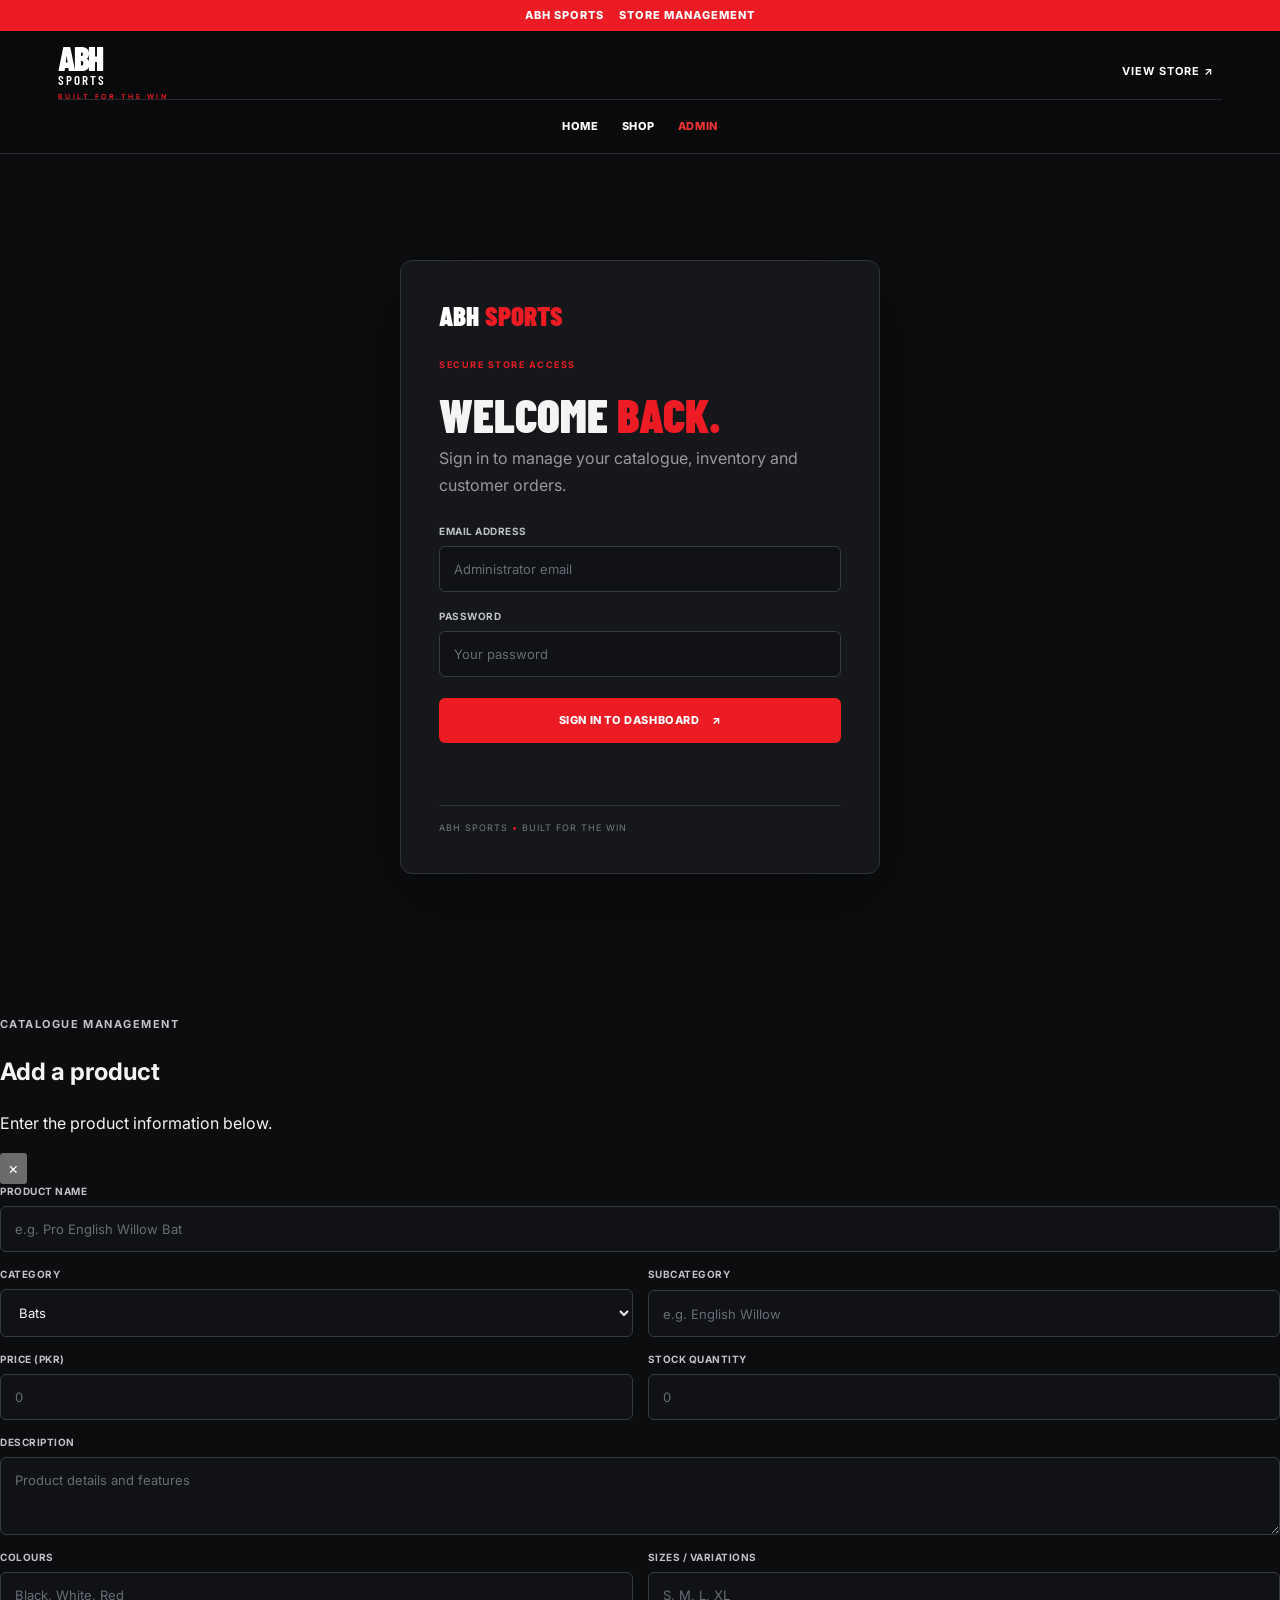
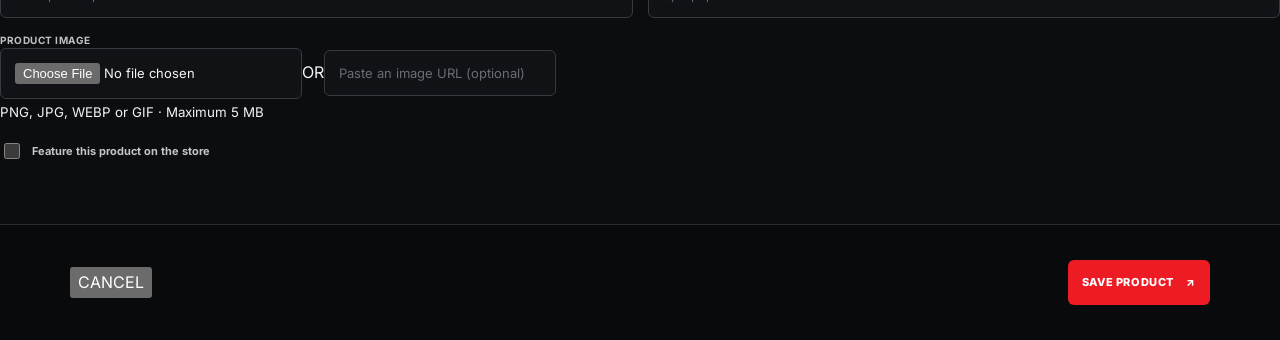
==== commit e3039bd6: "Add modal-based product creation and catalogue controls" ====
--- a/public/admin.html
+++ b/public/admin.html
@@ -93,29 +93,16 @@
           <div class="admin-section-heading">
             <div><p class="eyebrow">CATALOGUE <span>/</span> INVENTORY</p><h2>Products</h2><p>Add new items and keep product information up to date.</p></div>
           </div>
-          <section class="portal-card admin-content-card admin-add-card">
-            <div class="admin-card-heading"><div><p class="eyebrow">CATALOGUE MANAGEMENT</p><h3>Add a product</h3></div><span class="admin-card-index">01 / NEW ITEM</span></div>
-            <form id="productForm" class="admin-form">
-              <label>PRODUCT NAME<input name="name" required placeholder="e.g. Pro English Willow Bat"></label>
-              <label>CATEGORY<select name="category"><option>Bats</option><option>Batting Gloves</option><option>Batting Pads</option><option>Guard</option><option>Wicketkeeping</option><option>Helmets</option><option>Caps</option><option>Kit Bag</option><option>Shoes</option></select></label>
-              <label>PRICE (PKR)<input name="price" type="number" min="0" step="1" required placeholder="0"></label>
-              <label>STOCK QUANTITY<input name="stock" type="number" min="0" step="1" required placeholder="0"></label>
-              <label>SUBCATEGORY<input name="subcategory" placeholder="Optional"></label>
-              <label>IMAGE URL<input name="image" type="url" placeholder="https://... (optional)"></label>
-              <label class="wide">DESCRIPTION<textarea name="description" rows="3" placeholder="Add a short product description"></textarea></label>
-              <label>COLOURS<input name="colours" placeholder="Black, White, Red"></label>
-              <label>SIZES / VARIATIONS<input name="sizes" placeholder="S, M, L, XL"></label>
-              <label class="admin-featured-label wide"><span><input name="featured" type="checkbox"> Feature this product on the store</span></label>
-              <button class="admin-action wide" type="submit">ADD PRODUCT <span>＋</span></button>
-            </form>
-            <p id="productMessage" class="admin-message" role="status"></p>
-          </section>
+          <div class="admin-product-toolbar">
+            <div><span class="admin-catalogue-count" id="productCount">0 products</span><p>Keep your cricket catalogue accurate and up to date.</p></div>
+            <button class="admin-action admin-add-trigger" id="openAddProduct" type="button"><span>＋</span> ADD PRODUCT</button>
+          </div>
           <section class="admin-catalogue-section">
             <div class="admin-section-heading admin-section-heading-inline">
               <div><p class="eyebrow">ALL STORE ITEMS</p><h2>Product catalogue</h2></div>
-              <label class="admin-search"><span>⌕</span><input id="productSearch" type="search" placeholder="Search products..." aria-label="Search products"></label>
+              <div class="admin-product-filters"><label class="admin-search"><span>⌕</span><input id="productSearch" type="search" placeholder="Search products..." aria-label="Search products"></label><select id="productCategoryFilter" aria-label="Filter by category"><option value="">All categories</option><option>Bats</option><option>Batting Gloves</option><option>Batting Pads</option><option>Guard</option><option>Wicketkeeping</option><option>Helmets</option><option>Caps</option><option>Kit Bag</option><option>Shoes</option></select></div>
             </div>
-            <div class="portal-card admin-content-card admin-table-wrap"><table class="admin-table"><thead><tr><th>PRODUCT</th><th>PRICE</th><th>STOCK</th><th>ACTIONS</th></tr></thead><tbody id="productRows"></tbody></table></div>
+            <div class="portal-card admin-content-card admin-table-wrap"><table class="admin-table admin-products-table"><thead><tr><th>PRODUCT</th><th>PRICE</th><th>STOCK STATUS</th><th>VISIBILITY</th><th>ACTIONS</th></tr></thead><tbody id="productRows"></tbody></table></div><div class="admin-pagination" id="productPagination"></div>
           </section>
         </section>
 
@@ -132,6 +119,25 @@
       </div>
     </section>
   </main>
+    <div class="admin-modal-backdrop" id="productModal" aria-hidden="true">
+      <section class="admin-product-modal" role="dialog" aria-modal="true" aria-labelledby="productModalTitle">
+        <header class="admin-modal-header"><div><p class="eyebrow" id="productModalEyebrow">CATALOGUE MANAGEMENT</p><h2 id="productModalTitle">Add a product</h2><p>Enter the product information below.</p></div><button type="button" class="admin-modal-close" id="closeProductModal" aria-label="Close">×</button></header>
+        <form id="productForm" class="admin-form admin-product-form">
+          <label class="wide">PRODUCT NAME<input name="name" required maxlength="120" placeholder="e.g. Pro English Willow Bat"></label>
+          <label>CATEGORY<select name="category" required><option value="Bats">Bats</option><option>Batting Gloves</option><option>Batting Pads</option><option>Guard</option><option>Wicketkeeping</option><option>Helmets</option><option>Caps</option><option>Kit Bag</option><option>Shoes</option></select></label>
+          <label>SUBCATEGORY<input name="subcategory" maxlength="80" placeholder="e.g. English Willow"></label>
+          <label>PRICE (PKR)<input name="price" type="number" min="0" step="1" required placeholder="0"></label>
+          <label>STOCK QUANTITY<input name="stock" type="number" min="0" step="1" required placeholder="0"></label>
+          <label class="wide">DESCRIPTION<textarea name="description" rows="3" maxlength="1000" placeholder="Product details and features"></textarea></label>
+          <label>COLOURS<input name="colours" placeholder="Black, White, Red"></label>
+          <label>SIZES / VARIATIONS<input name="sizes" placeholder="S, M, L, XL"></label>
+          <div class="wide admin-image-field"><label for="productImageFile">PRODUCT IMAGE</label><div class="admin-image-options"><input id="productImageFile" name="imageFile" type="file" accept="image/png,image/jpeg,image/webp,image/gif"><span>OR</span><input name="imageUrl" type="url" placeholder="Paste an image URL (optional)"></div><div class="admin-image-preview" id="productImagePreviewWrap" hidden><img id="productImagePreview" alt="Product image preview"><button type="button" id="removeProductImage">Remove image</button></div><small>PNG, JPG, WEBP or GIF · Maximum 5 MB</small></div>
+          <label class="wide admin-featured-label"><span><input name="featured" type="checkbox"> Feature this product on the store</span></label>
+          <p class="admin-modal-message wide" id="productFormMessage" role="status"></p>
+          <footer class="admin-modal-actions wide"><button type="button" class="admin-modal-cancel" id="cancelProductModal">CANCEL</button><button type="submit" class="admin-action" id="saveProductButton">SAVE PRODUCT <span>↗</span></button></footer>
+        </form>
+      </section>
+    </div>
   <script src="admin.js"></script>
 </body>
 </html>
--- a/public/portal.css
+++ b/public/portal.css
@@ -59,3 +59,110 @@
  .admin-table th{font-size:11px}
  .admin-tabs button{font-size:12px}
 }
+
+
+/* ABH SPORTS admin dashboard — branded workspace */
+.admin-page{background:#0c0d0f;color:#f4f4f5}
+.admin-page .announcement span,.admin-topbar .eyebrow span,.admin-section-heading .eyebrow span{color:#ed1c24}
+.admin-main{width:min(1500px,calc(100% - 56px));margin:0 auto;padding:34px 0 70px}
+.admin-app{display:grid;grid-template-columns:238px minmax(0,1fr);gap:28px;align-items:start}
+.admin-sidebar{position:sticky;top:24px;min-height:calc(100vh - 130px);display:flex;flex-direction:column;padding:22px 16px;background:#141519;border:1px solid #292b31;border-radius:12px}
+.admin-sidebar-brand{display:flex;align-items:center;gap:12px;padding:4px 4px 26px;border-bottom:1px solid #2b2d33}
+.admin-brand-mark{display:grid;place-items:center;width:43px;height:43px;background:#ed1c24;color:white;font:900 21px 'Barlow Condensed',sans-serif}
+.admin-sidebar-brand strong,.admin-sidebar-brand small{display:block}
+.admin-sidebar-brand strong{font:800 16px 'Barlow Condensed',sans-serif;letter-spacing:.5px}
+.admin-sidebar-brand small{margin-top:3px;color:#92949c;font-size:9px;letter-spacing:1.2px}
+.admin-sidebar-label{margin:27px 8px 11px;color:#777a83;font-size:9px;font-weight:800;letter-spacing:1.5px}
+.admin-side-nav{display:grid;gap:7px}
+.admin-side-nav button{display:flex;align-items:center;gap:12px;width:100%;padding:13px 12px;border:1px solid transparent;border-radius:7px;background:transparent;color:#b9bbc2;text-align:left;font:600 13px Inter,sans-serif;cursor:pointer;transition:.18s}
+.admin-side-nav button:hover{background:#1e2026;color:#fff}
+.admin-side-nav button.active{background:#281719;border-color:#512326;color:#fff}
+.admin-side-nav button.active .admin-nav-icon{color:#ff4b50}
+.admin-nav-icon{width:20px;color:#92949c;font-size:17px;text-align:center}
+.admin-side-nav button i{margin-left:auto;color:#737680;font-size:9px;font-style:normal}
+.admin-sidebar-bottom{margin-top:auto;padding-top:25px}
+.admin-sidebar-note{display:flex;align-items:center;gap:10px;padding:13px 10px;background:#1b1d22;border:1px solid #2c2e34;border-radius:7px}
+.admin-sidebar-note strong,.admin-sidebar-note small{display:block}
+.admin-sidebar-note strong{font-size:11px}
+.admin-sidebar-note small{margin-top:4px;color:#8d9098;font-size:10px}
+.admin-live-dot{display:inline-block;width:8px;height:8px;flex:0 0 8px;border-radius:50%;background:#62c78a;box-shadow:0 0 0 4px #62c78a1c}
+.admin-back-store{display:block;margin:17px 8px 0;color:#9b9da5;font-size:11px;text-decoration:none}
+.admin-back-store:hover{color:#fff}
+.admin-workspace{min-width:0}
+.admin-topbar{display:flex;justify-content:space-between;align-items:center;gap:18px;padding:5px 0 24px;border-bottom:1px solid #292b31}
+.admin-topbar .eyebrow{margin:0;color:#92949c}
+.admin-topbar h1{margin:7px 0 0;font:900 clamp(30px,4vw,46px)/.95 'Barlow Condensed',sans-serif;letter-spacing:.2px}
+.admin-topbar h1 em,.admin-login h1 em{color:#ed1c24;font-style:normal}
+.admin-topbar-actions{display:flex;align-items:center;gap:13px;flex-wrap:wrap}
+.admin-connection{display:flex;align-items:center;gap:8px;color:#aeb0b7;font-size:11px}
+.admin-view-store,.admin-signout{padding:10px 13px;border:1px solid #3b3d44;border-radius:6px;background:#17191e;color:#eee;font:700 10px Inter,sans-serif;text-decoration:none;cursor:pointer}
+.admin-view-store:hover,.admin-signout:hover{border-color:#ed1c24}
+.admin-signout{background:transparent}
+.admin-section-heading{display:flex;justify-content:space-between;align-items:end;gap:18px;margin:27px 0 18px}
+.admin-section-heading .eyebrow{margin:0 0 6px;color:#92949c}
+.admin-section-heading h2{margin:0;font:800 34px/1 'Barlow Condensed',sans-serif;letter-spacing:.2px}
+.admin-section-heading>div>p:last-child{margin:8px 0 0;color:#999ca4;font-size:12px}
+.admin-updated{color:#858892;font-size:10px}
+.admin-stats{display:grid;grid-template-columns:repeat(4,minmax(0,1fr));gap:12px;margin:0 0 17px}
+.admin-stat{position:relative;overflow:hidden;min-height:116px;padding:19px 18px;background:#15171b;border-color:#2b2d33;border-radius:9px}
+.admin-stat:after{content:'';position:absolute;right:-22px;bottom:-38px;width:95px;height:95px;border:1px solid #ed1c2425;border-radius:50%;box-shadow:0 0 0 12px #ed1c2408,0 0 0 25px #ed1c2405}
+.admin-stat span{color:#999ca4;font-size:10px;letter-spacing:1px}
+.admin-stat strong{position:relative;z-index:1;margin-top:12px;font:800 31px/1 'Barlow Condensed',sans-serif;color:#fff}
+.admin-overview-grid{display:grid;grid-template-columns:minmax(0,1.8fr) minmax(220px,.8fr);gap:14px}
+.admin-content-card{background:#15171b;border-color:#2b2d33;border-radius:9px;padding:20px}
+.admin-card-heading{display:flex;justify-content:space-between;align-items:center;gap:12px;margin-bottom:16px}
+.admin-card-heading .eyebrow{margin:0 0 5px;color:#92949c}
+.admin-card-heading h3,.admin-quick-card h3{margin:0;font:700 23px 'Barlow Condensed',sans-serif}
+.admin-inline-link{border:0;background:none;color:#f05a5f;font:700 10px Inter,sans-serif;cursor:pointer}
+.admin-quick-card{background:linear-gradient(145deg,#241719,#171719 62%);border-color:#4a2529}
+.admin-quick-card>.eyebrow{color:#f05a5f;font-size:9px;letter-spacing:1.3px}
+.admin-quick-card h3{font-size:27px;margin:12px 0 7px}
+.admin-quick-card>p:not(.eyebrow){color:#a9aab0;font-size:11px;line-height:1.7}
+.admin-quick-card>button,.admin-quick-card>a{display:flex;justify-content:space-between;align-items:center;width:100%;margin-top:12px;padding:12px;border:1px solid #6b3034;border-radius:6px;background:#ed1c24;color:#fff;font:700 11px Inter,sans-serif;text-decoration:none;cursor:pointer}
+.admin-quick-card>a{background:#1d1f24;border-color:#393b42}
+.admin-quick-card>button span,.admin-quick-card>a span{font-size:15px}
+.admin-section-heading-inline{align-items:center}
+.admin-search{display:flex;align-items:center;gap:8px;min-width:min(270px,100%);padding:0 12px;border:1px solid #373940;border-radius:7px;background:#17191e;color:#999}
+.admin-search>span{font-size:22px}
+.admin-search input{width:100%;min-width:0;padding:12px 0;border:0;outline:0;background:transparent;color:#fff;font:12px Inter,sans-serif}
+.admin-add-card{margin-top:22px}
+.admin-card-index{color:#8c8f98;font-size:9px;letter-spacing:1px}
+.admin-form{gap:15px}
+.admin-form label{color:#bfc1c7;font-size:10px;font-weight:700;letter-spacing:.5px}
+.admin-form input,.admin-form select,.admin-form textarea{border-color:#383a42;border-radius:6px;background:#101216;color:#f5f5f5;font:13px Inter,sans-serif}
+.admin-form input:focus,.admin-form select:focus,.admin-form textarea:focus,.admin-table input:focus,.admin-table select:focus{outline:1px solid #ed1c24;border-color:#ed1c24}
+.admin-form input::placeholder,.admin-form textarea::placeholder{color:#696c75}
+.admin-featured-label>span{display:flex;align-items:center;gap:9px;color:#c4c5cb;font-size:11px;letter-spacing:0}
+.admin-featured-label input{accent-color:#ed1c24;width:16px;height:16px}
+.admin-form .admin-action{display:flex;justify-content:center;align-items:center;gap:12px;min-height:45px;border-radius:6px;background:#ed1c24;font:800 11px Inter,sans-serif;letter-spacing:.6px}
+.admin-form .admin-action:hover{background:#c8171e}
+.admin-catalogue-section{margin-top:35px}
+.admin-table-wrap{overflow:auto}
+.admin-table{min-width:700px}
+.admin-table th{padding:13px 12px;background:#1b1d22;color:#92949c;font-size:9px;letter-spacing:.9px}
+.admin-table td{padding:14px 12px;border-color:#2c2e34;color:#e5e5e8;font-size:11px}
+.admin-table td small{color:#93969e;font-size:10px}
+.admin-table input,.admin-table select{border-radius:5px;background:#101216;border-color:#373940;font-size:11px}
+.admin-table .admin-action{margin:3px;padding:9px 11px;border-radius:5px;font-size:9px}
+.admin-table [data-delete]{background:#292024;border:1px solid #663036;color:#ff9296}
+.admin-table [data-save]{background:#ed1c24}
+.admin-footer{display:flex;justify-content:space-between;gap:12px;margin-top:34px;padding-top:16px;border-top:1px solid #292b31;color:#777a83;font-size:9px;letter-spacing:.8px}
+.admin-footer b{color:#ed1c24}
+.admin-message{font-size:11px}
+.admin-login-modern{max-width:480px;margin:8vh auto;padding:38px;background:#15171b;border-color:#30323a;border-radius:12px;box-shadow:0 24px 80px #0005}
+.admin-login-mark{margin-bottom:27px;color:#fff;font:900 27px 'Barlow Condensed',sans-serif}
+.admin-login-mark span{margin-left:6px;color:#ed1c24}
+.admin-login-modern>.eyebrow{color:#ed1c24;font-size:9px;letter-spacing:1.5px}
+.admin-login-modern h1{margin:8px 0;font:900 47px/.95 'Barlow Condensed',sans-serif}
+.admin-login-copy{margin:0 0 25px;color:#a3a5ad;font-size:12px;line-height:1.7}
+.admin-login-modern .admin-form{grid-template-columns:1fr;gap:17px}
+.admin-login-modern .admin-form .wide{grid-column:auto}
+.admin-login-modern .admin-form label{font-size:10px}
+.admin-login-modern .admin-form input{padding:14px}
+.admin-login-modern .admin-form .admin-action{margin-top:4px}
+.admin-login-foot{margin-top:24px;padding-top:15px;border-top:1px solid #30323a;color:#777a83;font-size:9px;letter-spacing:1px}
+.admin-login-foot span{color:#ed1c24}
+@media(max-width:1050px){.admin-app{grid-template-columns:190px minmax(0,1fr);gap:18px}.admin-sidebar{padding:17px 11px}.admin-stats{grid-template-columns:repeat(2,minmax(0,1fr))}.admin-overview-grid{grid-template-columns:1fr}}
+@media(max-width:700px){.admin-main{width:calc(100% - 28px);padding:20px 0 45px}.admin-app{grid-template-columns:1fr;gap:14px}.admin-sidebar{position:static;min-height:0;padding:12px}.admin-sidebar-brand{padding:2px 3px 12px}.admin-sidebar-label,.admin-sidebar-bottom{display:none}.admin-side-nav{grid-template-columns:repeat(3,minmax(0,1fr));gap:6px;padding-top:11px}.admin-side-nav button{justify-content:center;gap:6px;padding:11px 5px;font-size:10px}.admin-side-nav button i{display:none}.admin-nav-icon{width:auto;font-size:14px}.admin-topbar{align-items:flex-start;flex-direction:column;padding-bottom:17px}.admin-topbar-actions{width:100%;justify-content:flex-start}.admin-section-heading{align-items:flex-start;flex-direction:column;margin:22px 0 14px}.admin-section-heading-inline{align-items:stretch}.admin-search{width:100%;min-width:0}.admin-stats{gap:8px}.admin-stat{min-height:100px;padding:15px}.admin-stat strong{font-size:27px}.admin-content-card{padding:14px}.admin-form{grid-template-columns:1fr}.admin-form .wide{grid-column:auto}.admin-form .admin-action.wide{grid-column:auto}.admin-footer{flex-direction:column}.admin-login-modern{margin:4vh auto;padding:25px 20px}}
+
+.admin-app[hidden]{display:none!important}
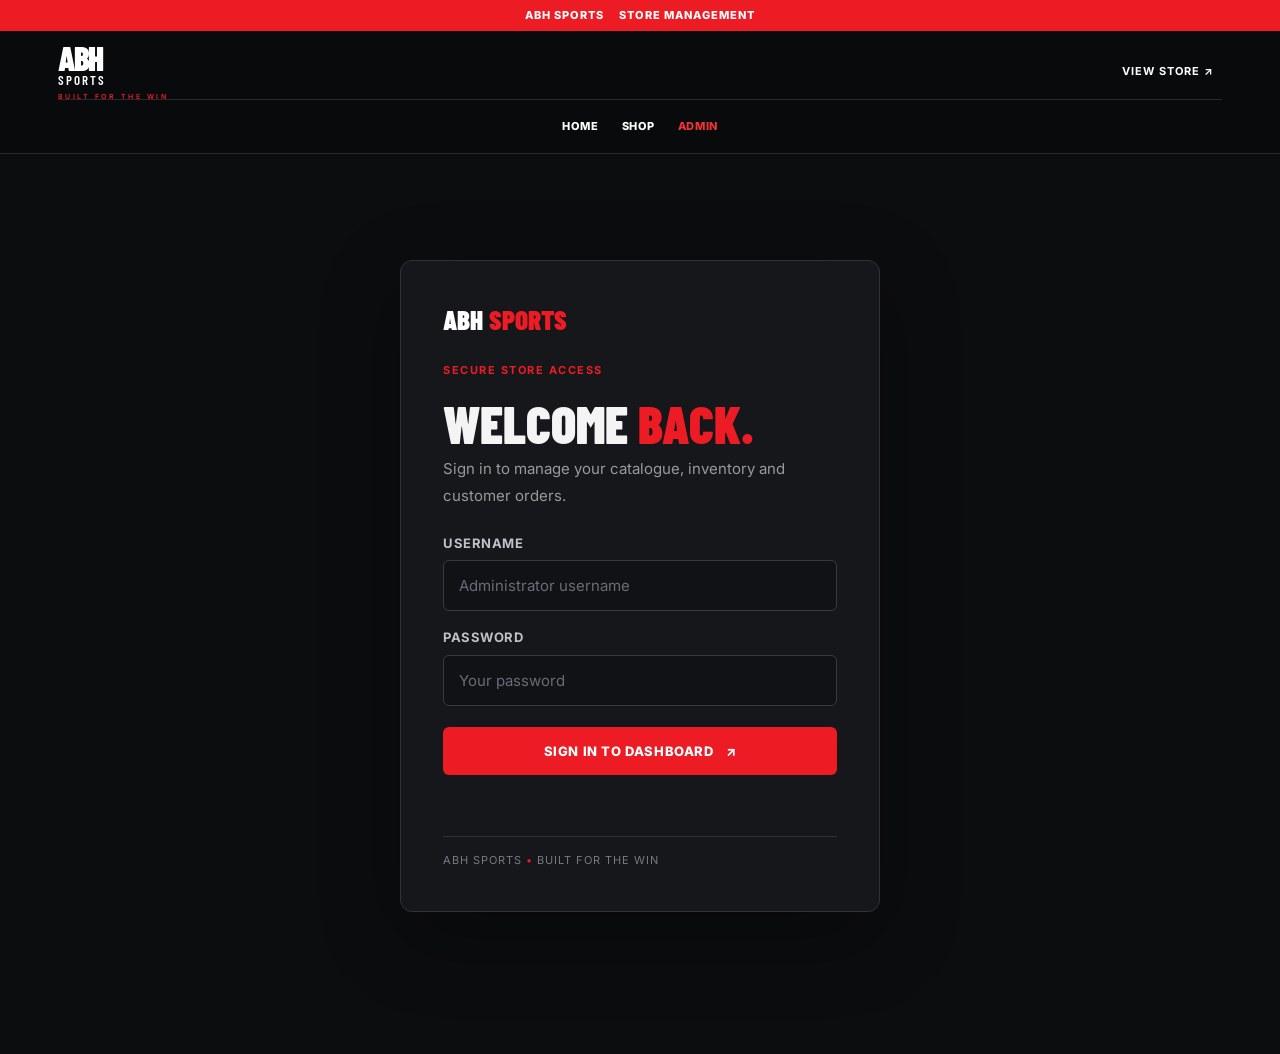
==== commit f4031cbe: "Switch admin sign-in form to username" ====
--- a/public/admin.html
+++ b/public/admin.html
@@ -33,7 +33,7 @@
       <h1>WELCOME <em>BACK.</em></h1>
       <p class="admin-login-copy">Sign in to manage your catalogue, inventory and customer orders.</p>
       <form id="loginForm" class="admin-form">
-        <label class="wide">EMAIL ADDRESS<input name="email" type="email" required autocomplete="username" placeholder="Administrator email"></label>
+        <label class="wide">USERNAME<input name="username" type="text" required autocomplete="username" placeholder="Administrator username"></label>
         <label class="wide">PASSWORD<input name="password" type="password" required autocomplete="current-password" placeholder="Your password"></label>
         <button class="admin-action wide" type="submit">SIGN IN TO DASHBOARD <span>↗</span></button>
       </form>
--- a/public/portal.css
+++ b/public/portal.css
@@ -166,3 +166,146 @@
 @media(max-width:700px){.admin-main{width:calc(100% - 28px);padding:20px 0 45px}.admin-app{grid-template-columns:1fr;gap:14px}.admin-sidebar{position:static;min-height:0;padding:12px}.admin-sidebar-brand{padding:2px 3px 12px}.admin-sidebar-label,.admin-sidebar-bottom{display:none}.admin-side-nav{grid-template-columns:repeat(3,minmax(0,1fr));gap:6px;padding-top:11px}.admin-side-nav button{justify-content:center;gap:6px;padding:11px 5px;font-size:10px}.admin-side-nav button i{display:none}.admin-nav-icon{width:auto;font-size:14px}.admin-topbar{align-items:flex-start;flex-direction:column;padding-bottom:17px}.admin-topbar-actions{width:100%;justify-content:flex-start}.admin-section-heading{align-items:flex-start;flex-direction:column;margin:22px 0 14px}.admin-section-heading-inline{align-items:stretch}.admin-search{width:100%;min-width:0}.admin-stats{gap:8px}.admin-stat{min-height:100px;padding:15px}.admin-stat strong{font-size:27px}.admin-content-card{padding:14px}.admin-form{grid-template-columns:1fr}.admin-form .wide{grid-column:auto}.admin-form .admin-action.wide{grid-column:auto}.admin-footer{flex-direction:column}.admin-login-modern{margin:4vh auto;padding:25px 20px}}
 
 .admin-app[hidden]{display:none!important}
+
+/* Product catalogue workflow and modal */
+.admin-product-toolbar{display:flex;justify-content:space-between;align-items:center;gap:18px;margin:25px 0 22px;padding:19px 20px;border:1px solid #30323a;border-radius:9px;background:#15171b}
+.admin-catalogue-count{font:800 20px 'Barlow Condensed',sans-serif;color:#fff}
+.admin-product-toolbar p{margin:5px 0 0;color:#92949c;font-size:11px}
+.admin-add-trigger{display:flex;align-items:center;gap:10px;padding:13px 17px;border:0;border-radius:6px;background:#ed1c24;color:#fff;font:800 11px Inter,sans-serif;letter-spacing:.5px;cursor:pointer}
+.admin-add-trigger:hover{background:#c8171e}
+.admin-add-trigger span{font-size:18px;line-height:10px}
+.admin-product-filters{display:flex;align-items:center;gap:10px}
+.admin-product-filters>select{min-width:165px;padding:11px 12px;border:1px solid #373940;border-radius:7px;background:#17191e;color:#eee;font:11px Inter,sans-serif}
+.admin-product-cell{display:flex;align-items:center;gap:12px;min-width:210px}
+.admin-row-image{display:grid;place-items:center;width:53px;height:53px;flex:0 0 53px;overflow:hidden;border:1px solid #34363d;border-radius:6px;background:#202228}
+.admin-row-image img{width:100%;height:100%;object-fit:contain}
+.admin-row-image span{color:#777a83;font-size:7px}
+.admin-product-cell>div:last-child{display:grid;gap:4px}
+.admin-product-cell strong{color:#f3f3f4;font-size:11px}
+.admin-product-cell small{color:#92949c;font-size:9px}
+.admin-stock,.admin-visibility{display:inline-flex;align-items:center;padding:6px 8px;border:1px solid #34363d;border-radius:20px;background:#202228;color:#b9bbc2;font-size:9px;white-space:nowrap}
+.admin-stock.in{border-color:#28543b;background:#14251b;color:#83d6a1}
+.admin-stock.low{border-color:#655126;background:#292316;color:#e8c477}
+.admin-stock.out{border-color:#653036;background:#2a171a;color:#ff9296}
+.admin-visibility.featured{border-color:#653036;background:#2a171a;color:#ff9296}
+.admin-row-actions{display:flex;gap:6px}
+.admin-row-actions button{padding:8px 10px;border:1px solid #44464e;border-radius:5px;background:#202228;color:#eee;font:800 9px Inter,sans-serif;cursor:pointer}
+.admin-row-actions button:first-child{border-color:#653036;background:#321a1d;color:#ff9b9f}
+.admin-row-actions button:hover{border-color:#ed1c24}
+.admin-empty{text-align:center!important;padding:35px!important;color:#9699a1!important}
+.admin-pagination{display:flex;justify-content:space-between;align-items:center;gap:12px;padding:15px 4px;color:#9699a1;font-size:10px}
+.admin-pagination>div{display:flex;align-items:center;gap:12px}
+.admin-pagination button{padding:8px 10px;border:1px solid #393b43;border-radius:5px;background:#17191e;color:#eee;font:700 9px Inter,sans-serif;cursor:pointer}
+.admin-pagination button:disabled{opacity:.35;cursor:not-allowed}
+.admin-modal-backdrop{position:fixed;z-index:1000;inset:0;display:none;align-items:center;justify-content:center;padding:24px;background:#000b;backdrop-filter:blur(7px)}
+.admin-modal-backdrop.open{display:flex}
+.admin-product-modal{width:min(760px,100%);max-height:min(90vh,900px);overflow:auto;padding:25px 27px;border:1px solid #3a3c44;border-radius:12px;background:#15171b;box-shadow:0 25px 100px #000b}
+.admin-modal-header{display:flex;justify-content:space-between;align-items:flex-start;gap:18px;margin-bottom:22px;padding-bottom:17px;border-bottom:1px solid #30323a}
+.admin-modal-header .eyebrow{margin:0 0 7px;color:#ed1c24;font-size:9px;letter-spacing:1.3px}
+.admin-modal-header h2{margin:0;font:800 31px 'Barlow Condensed',sans-serif;color:#fff}
+.admin-modal-header p:last-child{margin:5px 0 0;color:#9699a1;font-size:11px}
+.admin-modal-close{width:35px;height:35px;border:1px solid #41434a;border-radius:6px;background:#202228;color:#fff;font-size:23px;cursor:pointer}
+.admin-product-form{display:grid;grid-template-columns:repeat(2,minmax(0,1fr));gap:14px 16px}
+.admin-product-form .wide{grid-column:1/-1}
+.admin-product-form label{display:grid;gap:7px}
+.admin-product-form input,.admin-product-form select,.admin-product-form textarea{width:100%;min-width:0;padding:11px 12px;border:1px solid #383a42;border-radius:6px;background:#101216;color:#f5f5f5;font:12px Inter,sans-serif}
+.admin-product-form textarea{resize:vertical}
+.admin-image-field>label{color:#bfc1c7;font-size:10px;font-weight:700;letter-spacing:.5px}
+.admin-image-options{display:grid;grid-template-columns:minmax(0,1fr) auto minmax(0,1fr);align-items:center;gap:10px}
+.admin-image-options>span{color:#777a83;font-size:9px}
+.admin-image-options input[type=file]{font-size:10px}
+.admin-image-field>small{color:#858892;font-size:9px}
+.admin-image-preview{display:flex;align-items:center;gap:13px;margin-top:10px}
+.admin-image-preview[hidden]{display:none}
+.admin-image-preview img{width:80px;height:80px;object-fit:contain;border:1px solid #383a42;border-radius:6px;background:#202228}
+.admin-image-preview button{border:0;background:transparent;color:#ff9296;font-size:10px;cursor:pointer}
+.admin-product-form .admin-featured-label{display:block}
+.admin-modal-message{min-height:15px;margin:0;color:#ff9b9f;font-size:11px}
+.admin-modal-actions{display:flex;justify-content:flex-end;gap:10px;padding-top:14px;border-top:1px solid #30323a}
+.admin-modal-cancel{padding:12px 17px;border:1px solid #41434a;border-radius:6px;background:#202228;color:#eee;font:800 10px Inter,sans-serif;cursor:pointer}
+.admin-modal-actions .admin-action{padding:12px 18px;border:0;border-radius:6px;background:#ed1c24;color:white;font:800 10px Inter,sans-serif;cursor:pointer}
+.admin-modal-actions .admin-action:disabled{opacity:.6;cursor:wait}
+.admin-modal-open{overflow:hidden}
+@media(max-width:700px){.admin-product-toolbar{align-items:flex-start;flex-direction:column}.admin-add-trigger{width:100%;justify-content:center}.admin-product-filters{align-items:stretch;flex-direction:column}.admin-product-filters>select{width:100%}.admin-product-modal{padding:20px 16px}.admin-product-form{grid-template-columns:1fr}.admin-product-form .wide{grid-column:auto}.admin-image-options{grid-template-columns:1fr}.admin-image-options>span{display:none}.admin-pagination{align-items:flex-start;flex-direction:column}.admin-pagination>div{width:100%;justify-content:space-between}}
+
+
+/* ABH admin — improved readability and comfortable sizing */
+.admin-page{font-size:16px;line-height:1.6}
+.admin-main{font-size:15px}
+.admin-sidebar-brand strong{font-size:18px}
+.admin-sidebar-brand small{font-size:11px}
+.admin-sidebar-label{font-size:11px}
+.admin-side-nav button{font-size:14px;min-height:46px}
+.admin-nav-icon{font-size:19px}
+.admin-sidebar-note strong{font-size:13px}
+.admin-sidebar-note small{font-size:11px}
+.admin-back-store{font-size:13px}
+.admin-topbar .eyebrow,.admin-section-heading .eyebrow,.admin-card-heading .eyebrow{font-size:12px;line-height:1.5}
+.admin-topbar h1{font-size:clamp(36px,4.2vw,52px)}
+.admin-connection{font-size:13px}
+.admin-view-store,.admin-signout{font-size:12px;padding:11px 15px}
+.admin-section-heading h2{font-size:38px}
+.admin-section-heading>div>p:last-child{font-size:14px;line-height:1.6}
+.admin-updated{font-size:12px}
+.admin-stat{min-height:130px;padding:21px}
+.admin-stat span{font-size:12px;line-height:1.5;letter-spacing:.7px}
+.admin-stat strong{font-size:36px}
+.admin-content-card{padding:23px}
+.admin-card-heading h3,.admin-quick-card h3{font-size:26px}
+.admin-inline-link{font-size:12px}
+.admin-quick-card>.eyebrow{font-size:11px}
+.admin-quick-card>p:not(.eyebrow){font-size:14px;line-height:1.7}
+.admin-quick-card>button,.admin-quick-card>a{font-size:13px;padding:14px}
+.admin-search input{font-size:14px}
+.admin-product-toolbar{padding:21px 22px}
+.admin-catalogue-count{font-size:23px}
+.admin-product-toolbar p{font-size:13px;line-height:1.6}
+.admin-add-trigger{font-size:13px;padding:14px 19px}
+.admin-product-filters>select{font-size:13px;padding:12px 14px}
+.admin-product-cell strong{font-size:13px}
+.admin-product-cell small{font-size:11px}
+.admin-stock,.admin-visibility{font-size:11px;padding:7px 10px}
+.admin-row-actions button{font-size:11px;padding:9px 12px}
+.admin-pagination{font-size:12px}
+.admin-pagination button{font-size:11px;padding:9px 12px}
+.admin-table th{font-size:11px;padding:15px 14px}
+.admin-table td{font-size:13px;line-height:1.6;padding:16px 14px}
+.admin-table td small{font-size:11px}
+.admin-table input,.admin-table select{font-size:13px;padding:10px}
+.admin-table .admin-action{font-size:11px}
+.admin-footer{font-size:11px;line-height:1.6}
+.admin-message{font-size:14px;line-height:1.6}
+.admin-login-modern{padding:42px}
+.admin-login-modern>.eyebrow{font-size:11px}
+.admin-login-modern h1{font-size:52px}
+.admin-login-copy{font-size:14px;line-height:1.75}
+.admin-login-modern .admin-form label{font-size:13px}
+.admin-login-modern .admin-form input{font-size:15px;padding:15px}
+.admin-login-modern .admin-form .admin-action{font-size:13px;min-height:48px}
+.admin-login-foot{font-size:11px}
+.admin-modal-header .eyebrow{font-size:11px}
+.admin-modal-header h2{font-size:35px}
+.admin-modal-header p:last-child{font-size:13px;line-height:1.6}
+.admin-modal-close{width:39px;height:39px;font-size:25px}
+.admin-product-form label{font-size:13px;line-height:1.5}
+.admin-product-form input,.admin-product-form select,.admin-product-form textarea{font-size:14px;padding:13px 14px;min-height:44px}
+.admin-image-options>span,.admin-image-field>small{font-size:11px}
+.admin-image-options input[type=file]{font-size:12px}
+.admin-image-preview button{font-size:12px}
+.admin-modal-message{font-size:13px;line-height:1.5}
+.admin-modal-cancel,.admin-modal-actions .admin-action{font-size:12px;padding:13px 18px}
+@media(max-width:700px){
+ .admin-main{font-size:14px}
+ .admin-side-nav button{font-size:12px}
+ .admin-section-heading h2{font-size:34px}
+ .admin-stat{min-height:108px;padding:15px}
+ .admin-stat span{font-size:11px}
+ .admin-stat strong{font-size:30px}
+ .admin-content-card{padding:16px}
+ .admin-table th{font-size:10px}
+ .admin-table td{font-size:12px;padding:13px 10px}
+ .admin-product-form label{font-size:12px}
+ .admin-product-form input,.admin-product-form select,.admin-product-form textarea{font-size:14px}
+ .admin-login-modern{padding:28px 21px}
+ .admin-login-modern h1{font-size:45px}
+}
